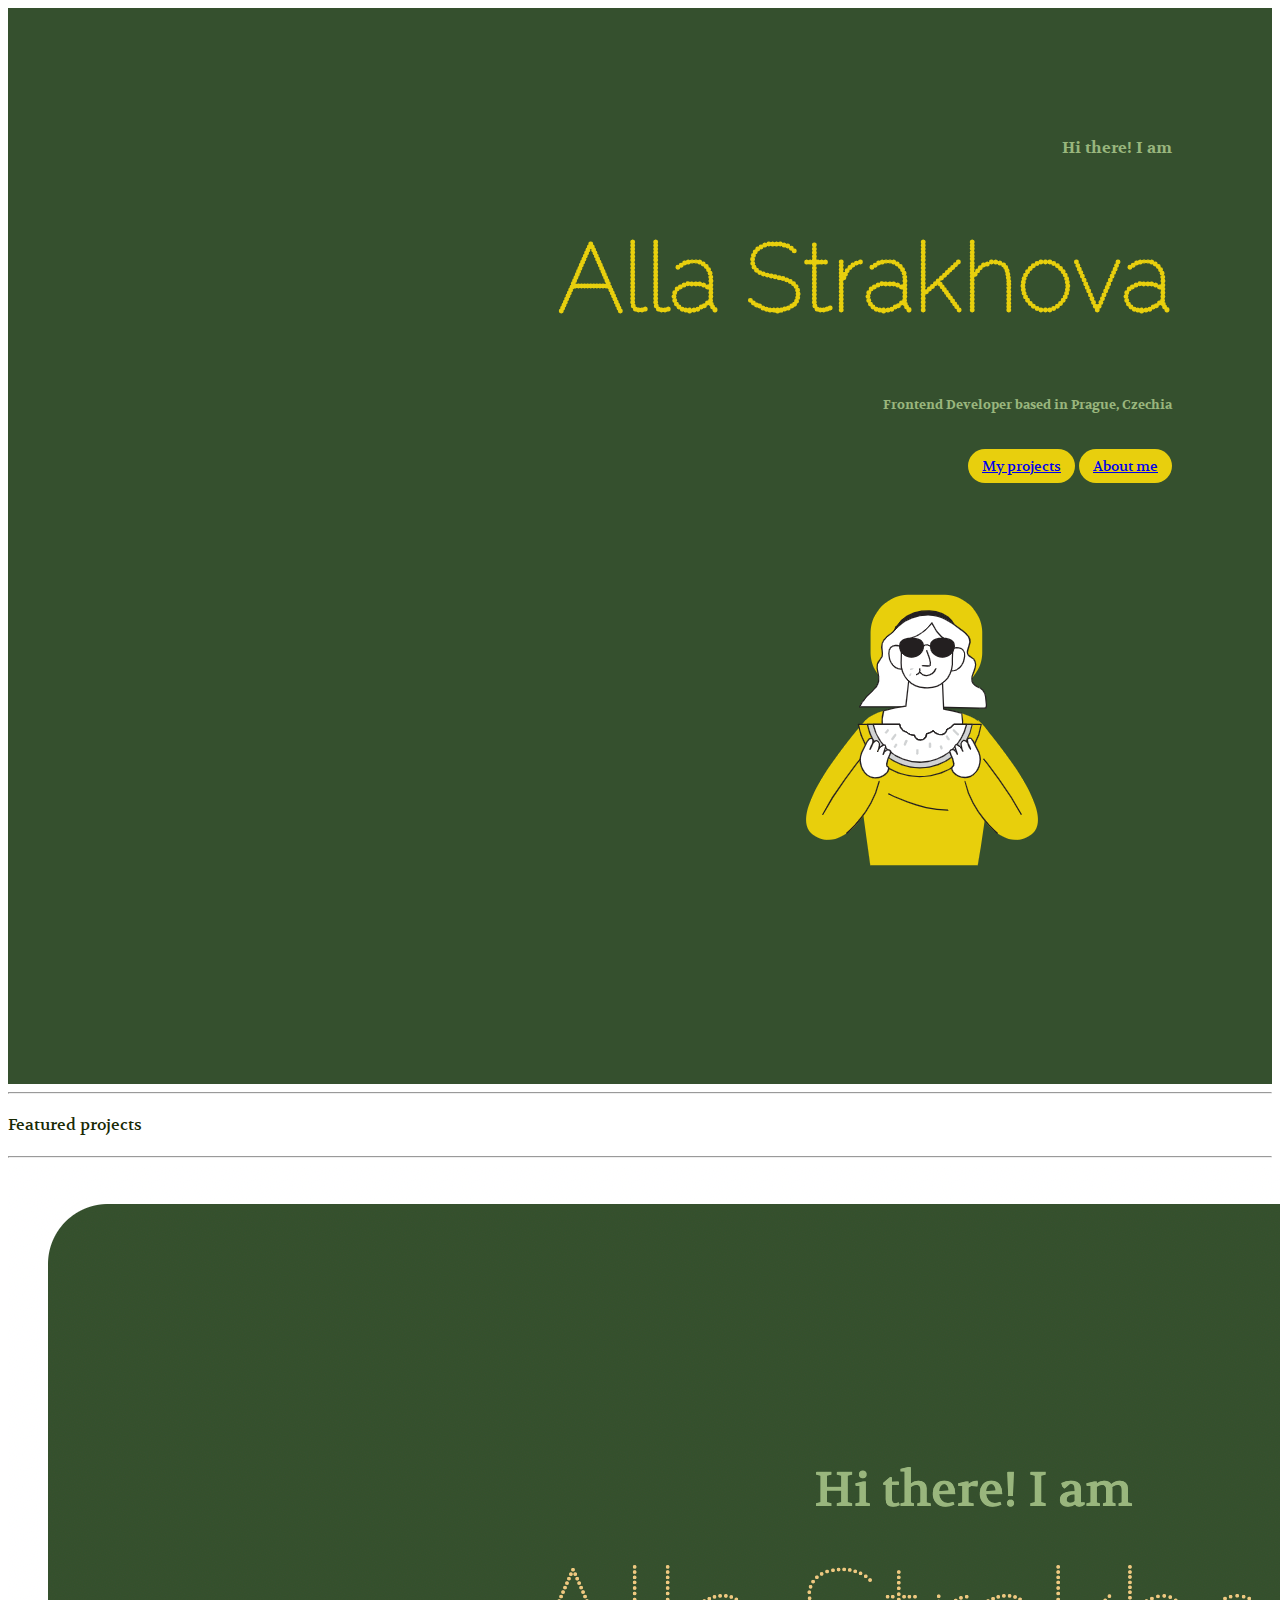
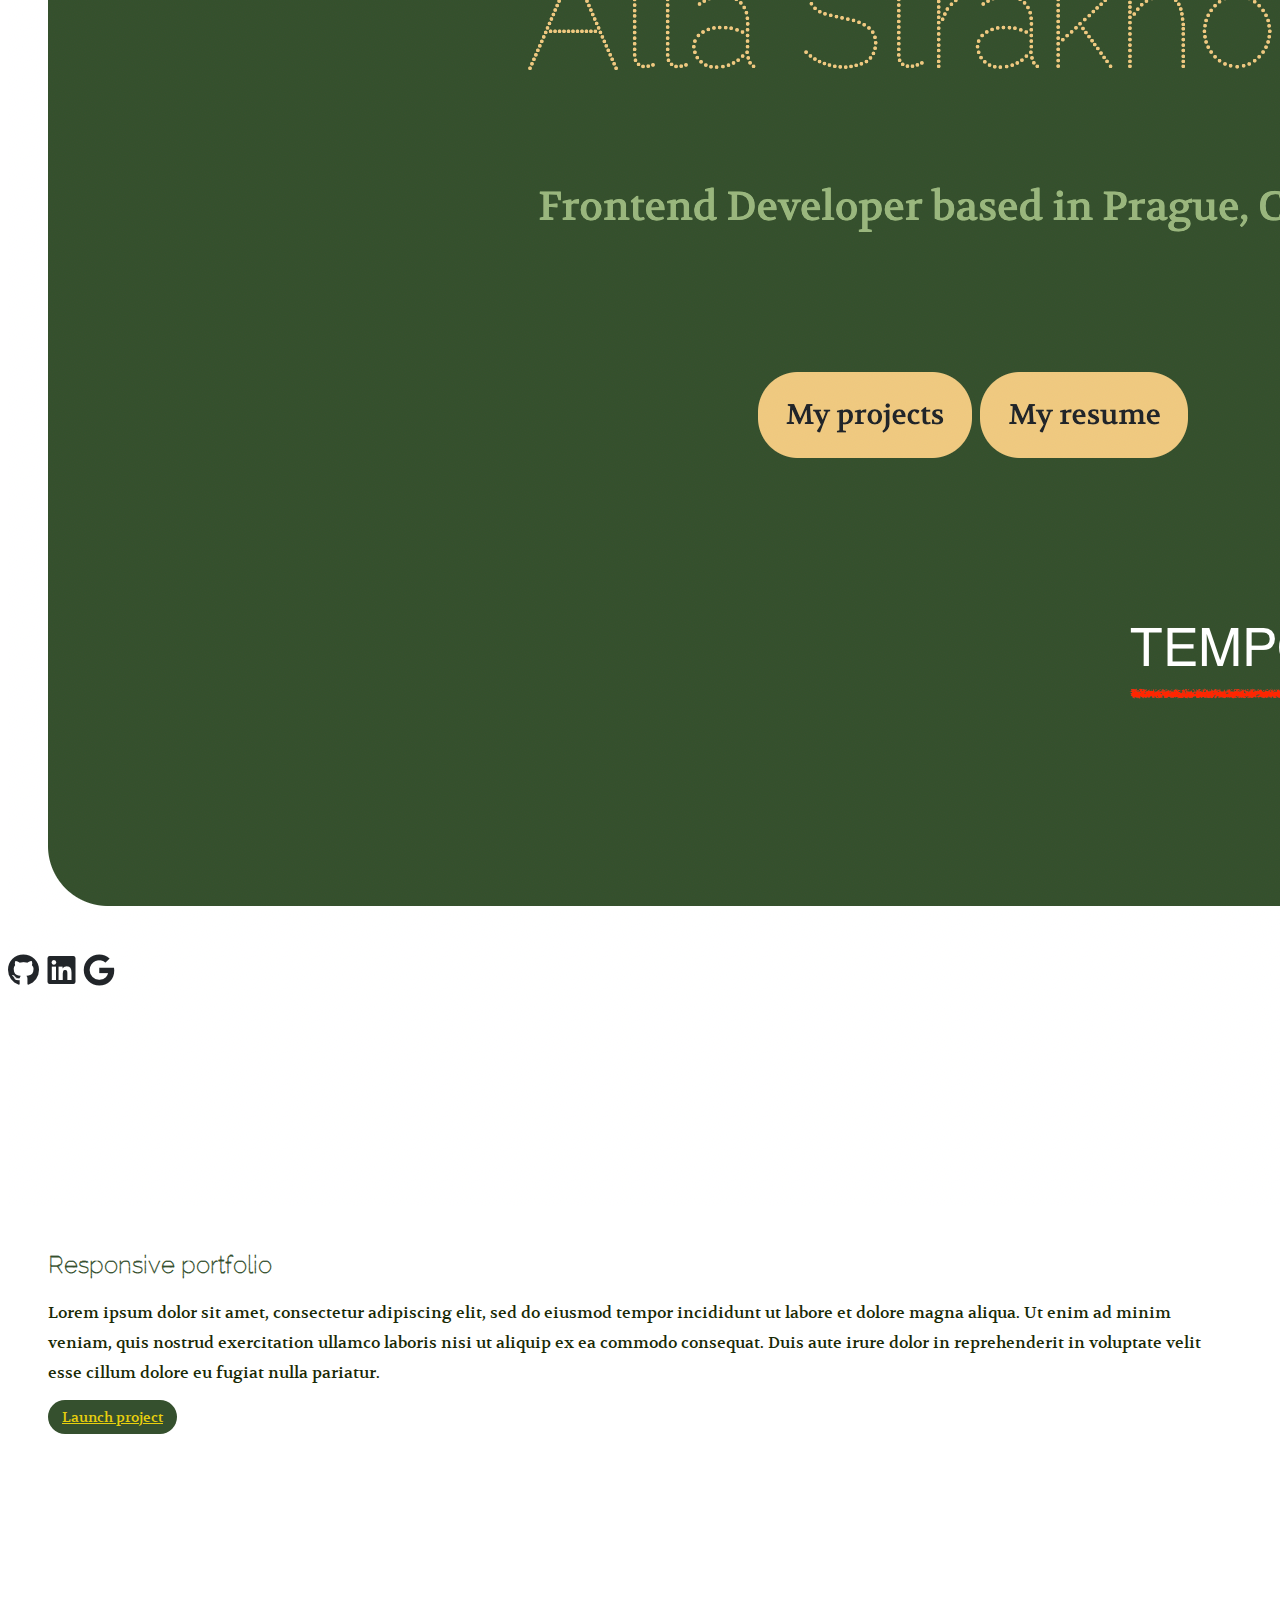
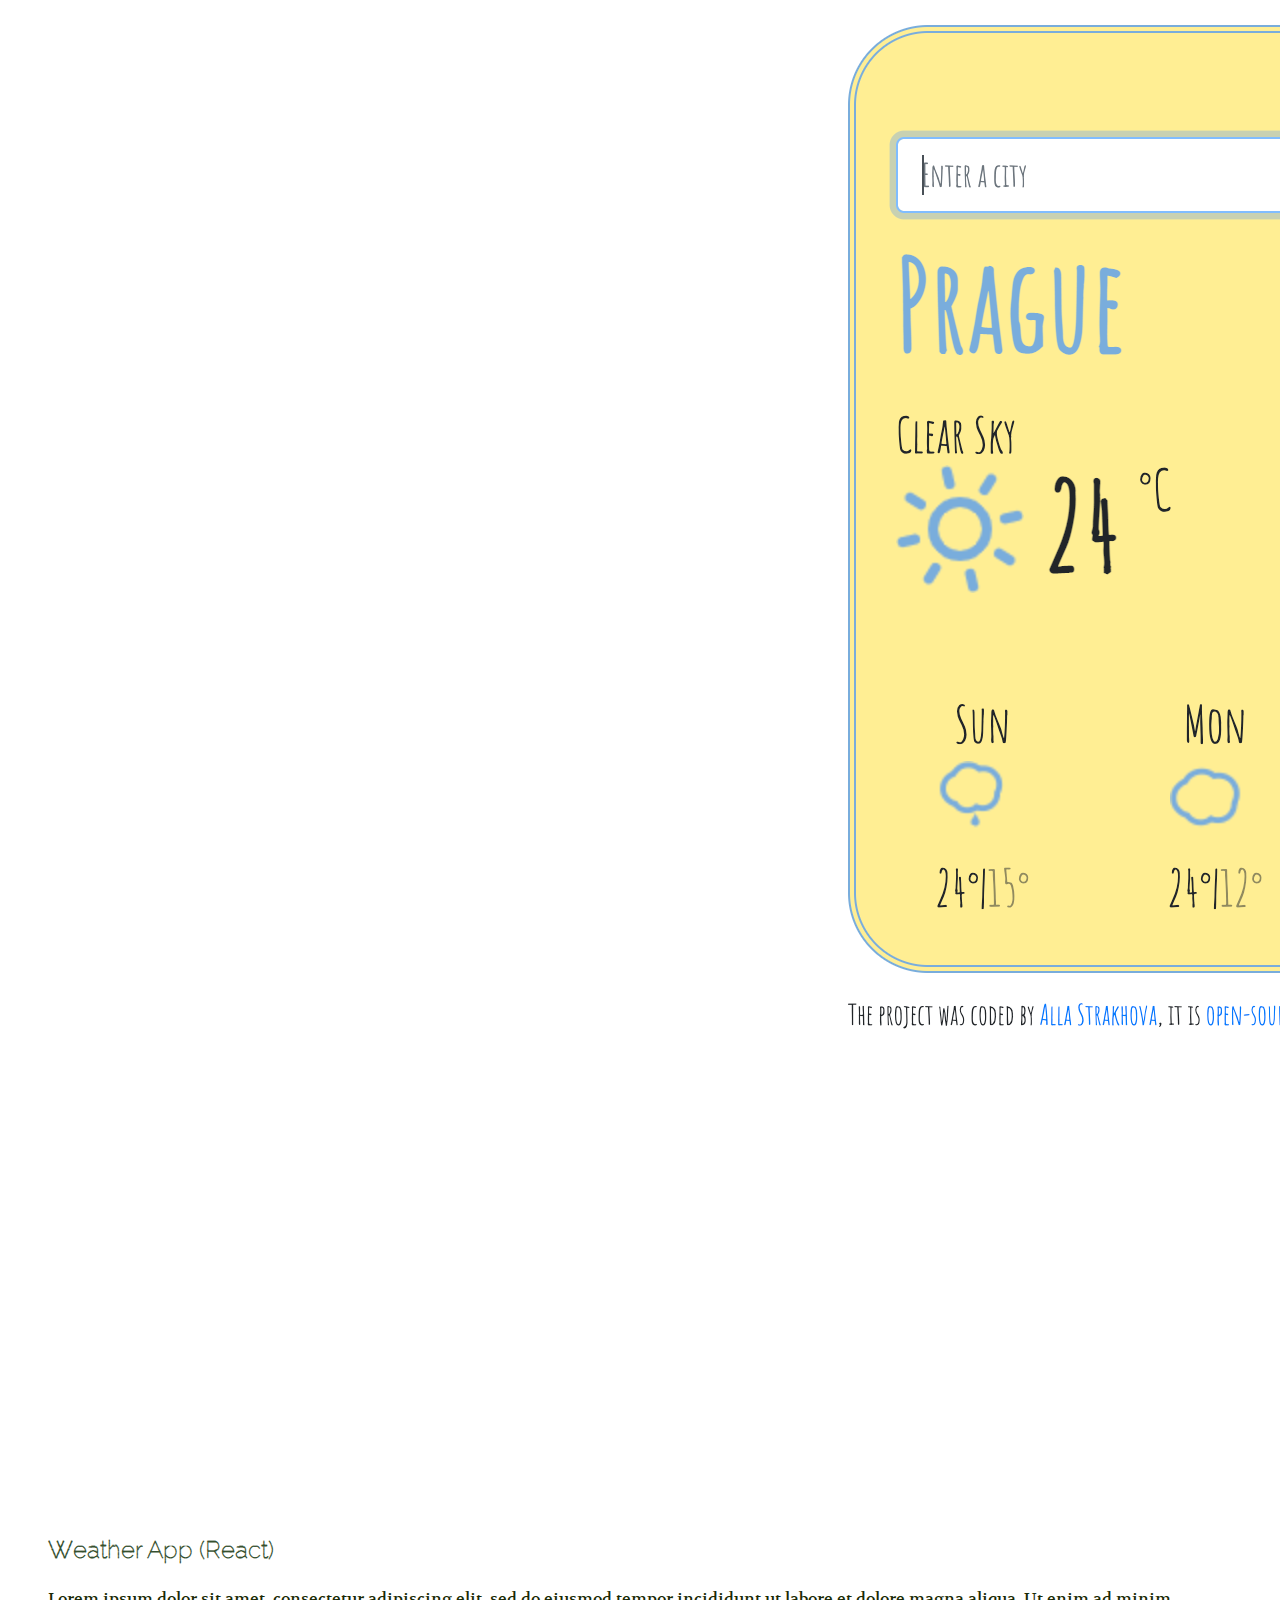
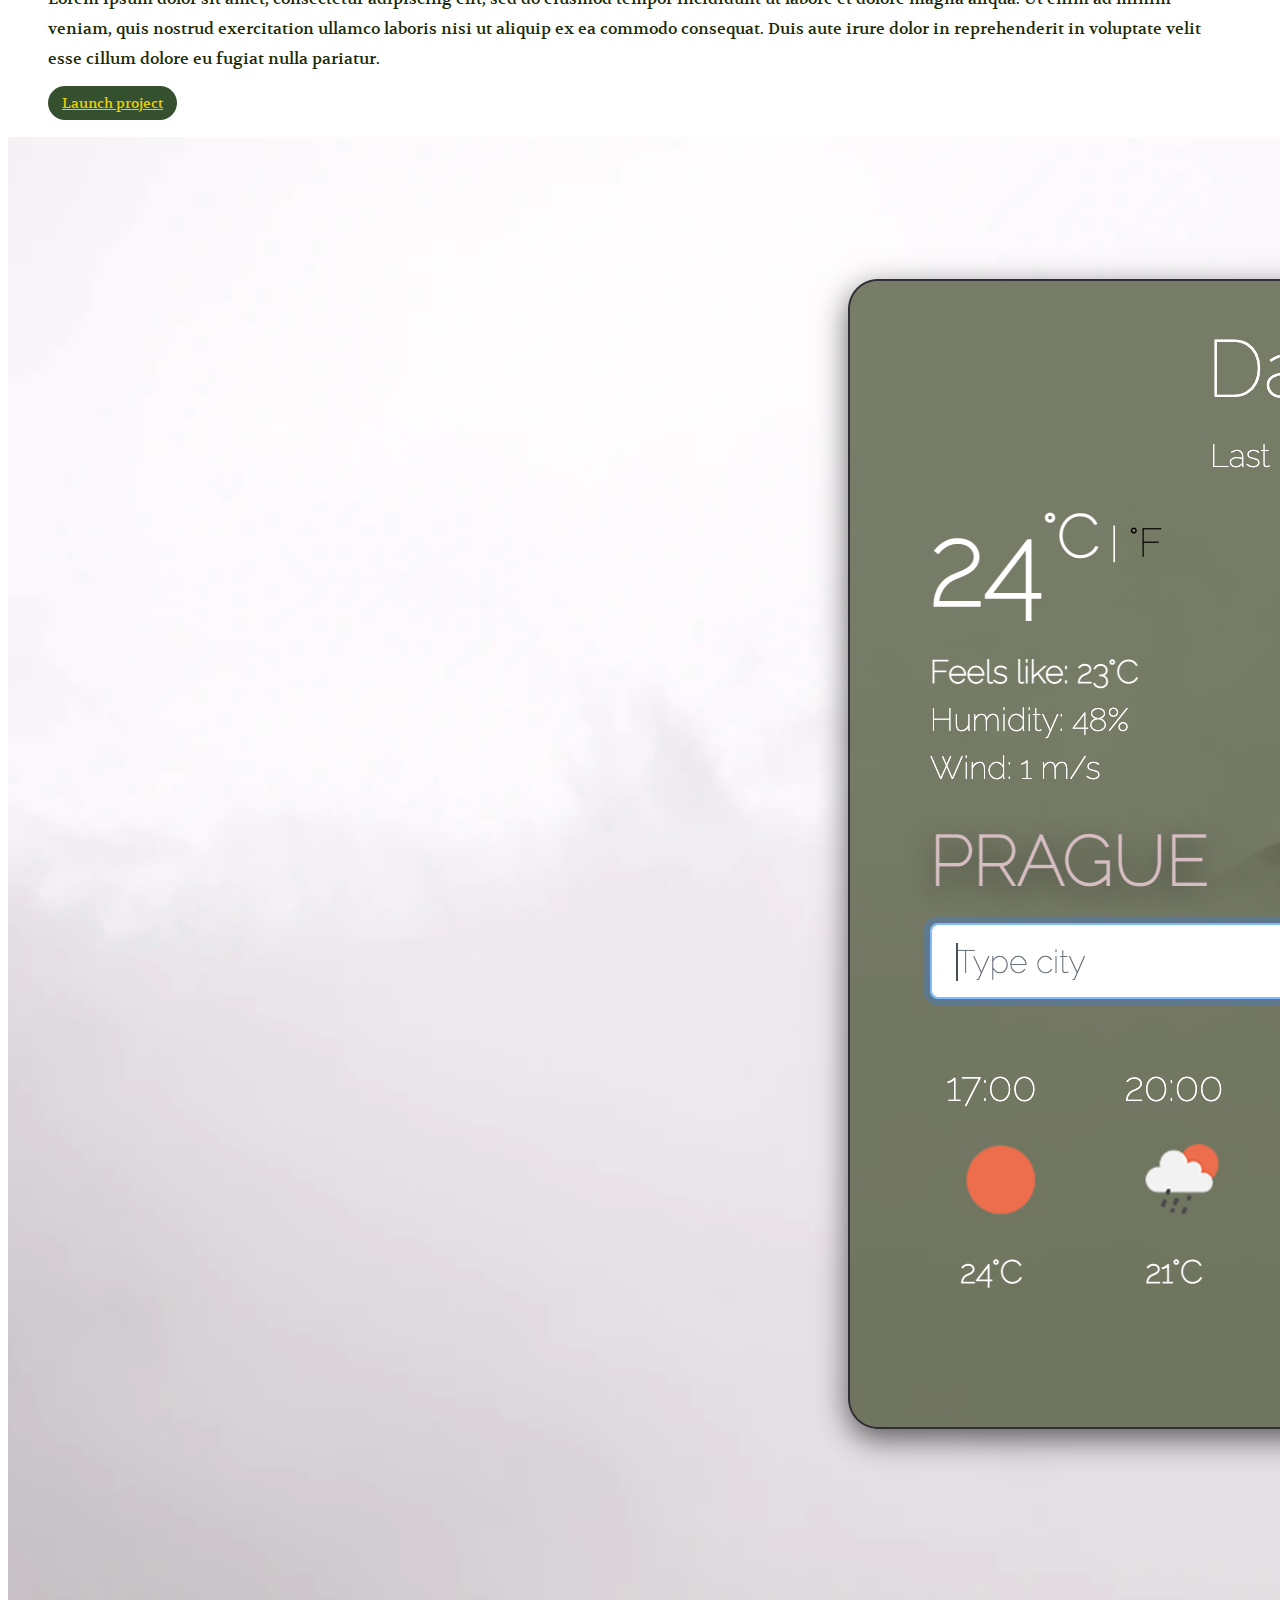
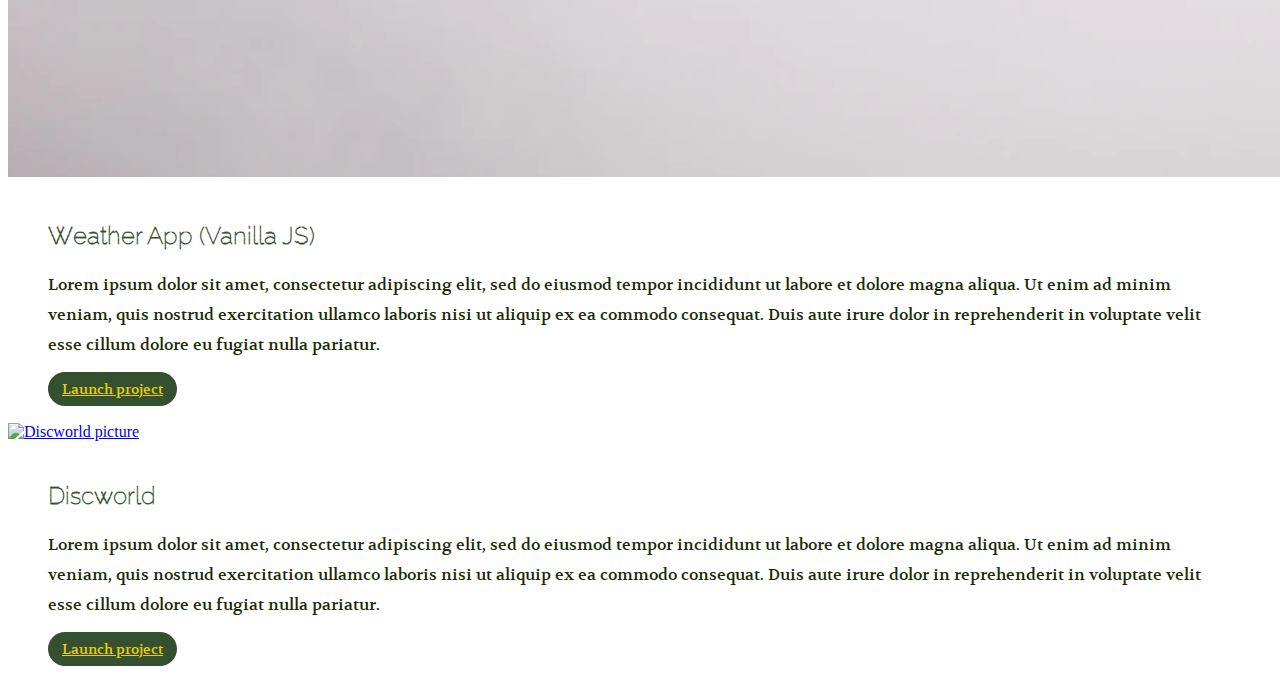
==== index.html @ 695e5e1a "About page created" ====
<!DOCTYPE html>
<html lang="en">
<head>
    <meta charset="UTF-8">
    <meta http-equiv="X-UA-Compatible" content="IE=edge">
    <meta name="viewport" content="width=device-width, initial-scale=1.0">
    
    <!--Bootstrap-->
    <link href="https://cdn.jsdelivr.net/npm/bootstrap@5.0.2/dist/css/bootstrap.min.css" rel="stylesheet" integrity="sha384-EVSTQN3/azprG1Anm3QDgpJLIm9Nao0Yz1ztcQTwFspd3yD65VohhpuuCOmLASjC" crossorigin="anonymous">
    <script src="https://cdn.jsdelivr.net/npm/bootstrap@5.0.2/dist/js/bootstrap.bundle.min.js" integrity="sha384-MrcW6ZMFYlzcLA8Nl+NtUVF0sA7MsXsP1UyJoMp4YLEuNSfAP+JcXn/tWtIaxVXM" crossorigin="anonymous"></script>

    <!--Google Fonts-->
    <!--Font: Raleway Dotted-->
    <link rel="preconnect" href="https://fonts.googleapis.com">
    <link rel="preconnect" href="https://fonts.gstatic.com" crossorigin>
    <link href="https://fonts.googleapis.com/css2?family=Raleway+Dots&display=swap" rel="stylesheet">

    <!--Font: Volkhov-->
    <link rel="preconnect" href="https://fonts.googleapis.com">
    <link rel="preconnect" href="https://fonts.gstatic.com" crossorigin>
    <link href="https://fonts.googleapis.com/css2?family=Raleway+Dots&family=Volkhov&display=swap" rel="stylesheet">

    <!--Font Awesome-->
    <script src="https://kit.fontawesome.com/ed099a1b28.js" crossorigin="anonymous"></script>

     <!--CSSLink-->
    <link rel="stylesheet" href="styles/styles.css">

    <title>Alla Strakhova - web developer | Homepage</title>
</head>
<body>
    <div class="hero container">

        <div class="row">
            <div class="col">
                <div class="intro">
                    <h4>Hi there! I am </h4>
                    <h1>Alla Strakhova</h1>

                    <h5>Frontend Developer based in Prague, Czechia</h5>
                    
                    <div>
                        <a href="#" class="btn btn-branding">My projects</a>
                        <a href="/about.html" class="btn btn-branding">About me</a>
                    </div>
                </div>

            </div>
            <div class="col-1 d-none d-md-block"></div>
            <div class="col-4 d-none d-md-block">
                <img src="images/Watermelon_Flatline.png" class="intro-image" alt="watermelon intro image">
            </div>
        </div>

    </div>
    <hr />
      <p class="text-center">Featured projects</p>
    <hr />
    <div class="container">
        <div class="row mb-4">

            <div class="col d-none d-md-block">
                <a href="https://ecstatic-rosalind-18caa9.netlify.app/" target="_blank"><img src="images/Responsive-portfolio.png" alt="Portfolio project picture" class="rounded img-thumbnail"></a>
            </div>
            <div class="col">
                <div class="project-description">

                    <h2 class="mb-4">Responsive portfolio</h2>
                    <p class="text-muted">Lorem ipsum dolor sit amet, consectetur adipiscing elit, sed do eiusmod tempor incididunt ut labore et dolore magna aliqua. Ut enim ad minim veniam, quis nostrud exercitation ullamco laboris nisi ut aliquip ex ea commodo consequat. Duis aute irure dolor in reprehenderit in voluptate velit esse cillum dolore eu fugiat nulla pariatur.</p>
                    <a href="https://ecstatic-rosalind-18caa9.netlify.app/" target="_blank" class="btn btn-common">Launch project</a>
                </div>
            </div>
        </div>
        <div class="row mb-4">

            <div class="col d-none d-md-block">
                <a href="https://determined-meninsky-ef0708.netlify.app/" target="_blank"><img src="images/Weather-forecast-react.png" alt="Weather react project picture" class="rounded img-thumbnail"></a>
            </div>
            <div class="col">
                <div class="project-description">

                    <h2 class="mb-4">Weather App (React)</h2>
                    <p class="text-muted">Lorem ipsum dolor sit amet, consectetur adipiscing elit, sed do eiusmod tempor incididunt ut labore et dolore magna aliqua. Ut enim ad minim veniam, quis nostrud exercitation ullamco laboris nisi ut aliquip ex ea commodo consequat. Duis aute irure dolor in reprehenderit in voluptate velit esse cillum dolore eu fugiat nulla pariatur.</p>
                    <a href="https://determined-meninsky-ef0708.netlify.app/" target="_blank" class="btn btn-common">Launch project</a>
                </div>
            </div>
        </div>
        <div class="row mb-4">

            <div class="col d-none d-md-block">
                <a href="https://pensive-mccarthy-831c85.netlify.app/" target="_blank"><img src="images/Weather-forecast-js.png" alt="Weather JS project picture" class="rounded img-thumbnail"></a>
            </div>
            <div class="col">
                <div class="project-description">

                    <h2 class="mb-4">Weather App (Vanilla JS)</h2>
                    <p class="text-muted">Lorem ipsum dolor sit amet, consectetur adipiscing elit, sed do eiusmod tempor incididunt ut labore et dolore magna aliqua. Ut enim ad minim veniam, quis nostrud exercitation ullamco laboris nisi ut aliquip ex ea commodo consequat. Duis aute irure dolor in reprehenderit in voluptate velit esse cillum dolore eu fugiat nulla pariatur.</p>
                    <a href="https://pensive-mccarthy-831c85.netlify.app/" target="_blank" class="btn btn-common">Launch project</a>
                </div>
            </div>
        </div>

        <div class="row mb-4">

            <div class="col d-none d-md-block">
                <a href="https://zealous-curie-3bc3cd.netlify.app/" target="_blank"><img src="images/Discworld-pic.png" alt="Discworld picture" class="rounded img-thumbnail"></a>
            </div>
            <div class="col">
                <div class="project-description">

                    <h2 class="mb-4">Discworld</h2>
                    <p class="text-muted">Lorem ipsum dolor sit amet, consectetur adipiscing elit, sed do eiusmod tempor incididunt ut labore et dolore magna aliqua. Ut enim ad minim veniam, quis nostrud exercitation ullamco laboris nisi ut aliquip ex ea commodo consequat. Duis aute irure dolor in reprehenderit in voluptate velit esse cillum dolore eu fugiat nulla pariatur.</p>
                    <a href="https://zealous-curie-3bc3cd.netlify.app/" target="_blank" class="btn btn-common">Launch project</a>
                </div>
            </div>
        </div>


    </div>

<footer>
    <i class="fab fa-github"></i>
    <i class="fab fa-linkedin"></i>
    <i class="fab fa-google"></i>
</footer>

</body>
</html>
---- styles/styles.css ----
:root {
    --primary-color: #35502E;
    --secondary-color: #99B67D;
    --highlight-color: #E8CF0D;
    --primary-font: 'Volkhov', serif;
    --highlight-font: 'Raleway Dots';
}

h1 {
    font-family: var(--highlight-font);
    color: var(--highlight-color);
    font-size: 96px;
}
h2 {
    font-family: var(--highlight-font);
    color: var(--primary-color);
    font-weight:bolder;
}

p {
    font-family: var(--primary-font);
    font-size: 16px;
    color: #182903;
    line-height: 30px
}

h3, h4, h5 {
    font-family: var(--primary-font);
    color: var(--secondary-color);
}

.btn-common {
    background-color: var(--primary-color);
    color: var(--highlight-color);
    border: #182903;
    border-radius: 20px;
    font-family: var(--primary-font);
    font-size: 14px;
    margin-top: 15px;
    line-height: 27px;
    padding: 8px 14px;
}

.hero {
    background-color: var(--primary-color);
    text-align: right;
    padding: 100px;
}

.hero h4 {
margin-top: 30px;
}

.hero h5 {
    margin: 40px 0;
}

.intro-image{
    max-width: 100%;
}
.hero .btn-branding {
    background-color: var(--highlight-color);
    border: #182903;
    border-radius: 20px;
    font-family: var(--primary-font);
    font-size: 14px;
    margin-top: 30px;
    line-height: 27px;
    padding: 8px 14px;
}

.project-description{
    padding: 20px 40px;
}

.about {
    padding: 100px 0;
}


.about h1 {
    background-color: var(--primary-color);
    padding: 10px 20px;
}

.about h2 {
    background-color: var(--secondary-color);
    margin-bottom: 50px;
    padding: 5px 2px;
}

.about .about-text {
    margin-top: 30px;
}

.about .tools p {
text-align: center;
font-size: 11px;
line-height: 1.5;
}

.about .certifications h5 {
    text-align: center;
}

.about-image {
    max-width: 100%;
}

.about .responsive-cert {
    height: 220.47px;
}

@media (max-width:765px) {

     .container {
         max-width: 100%;
     }

    h1 {
        font-size: 40px;
    }

    h4, h5 {
        font-size: 20px;
    }

    p {
        line-height: 20px;
    }

    .intro {
        margin-right: 30px;
    }

    .hero {
        padding: 20px;
    }

    .project-description {
        padding: 10px 20px;
    }

    .hero .btn-branding {
        margin-top: 10px;
    }


    .about .certifications h5 {
        margin-top: 20px;
        font-size: 25px;
    }

}
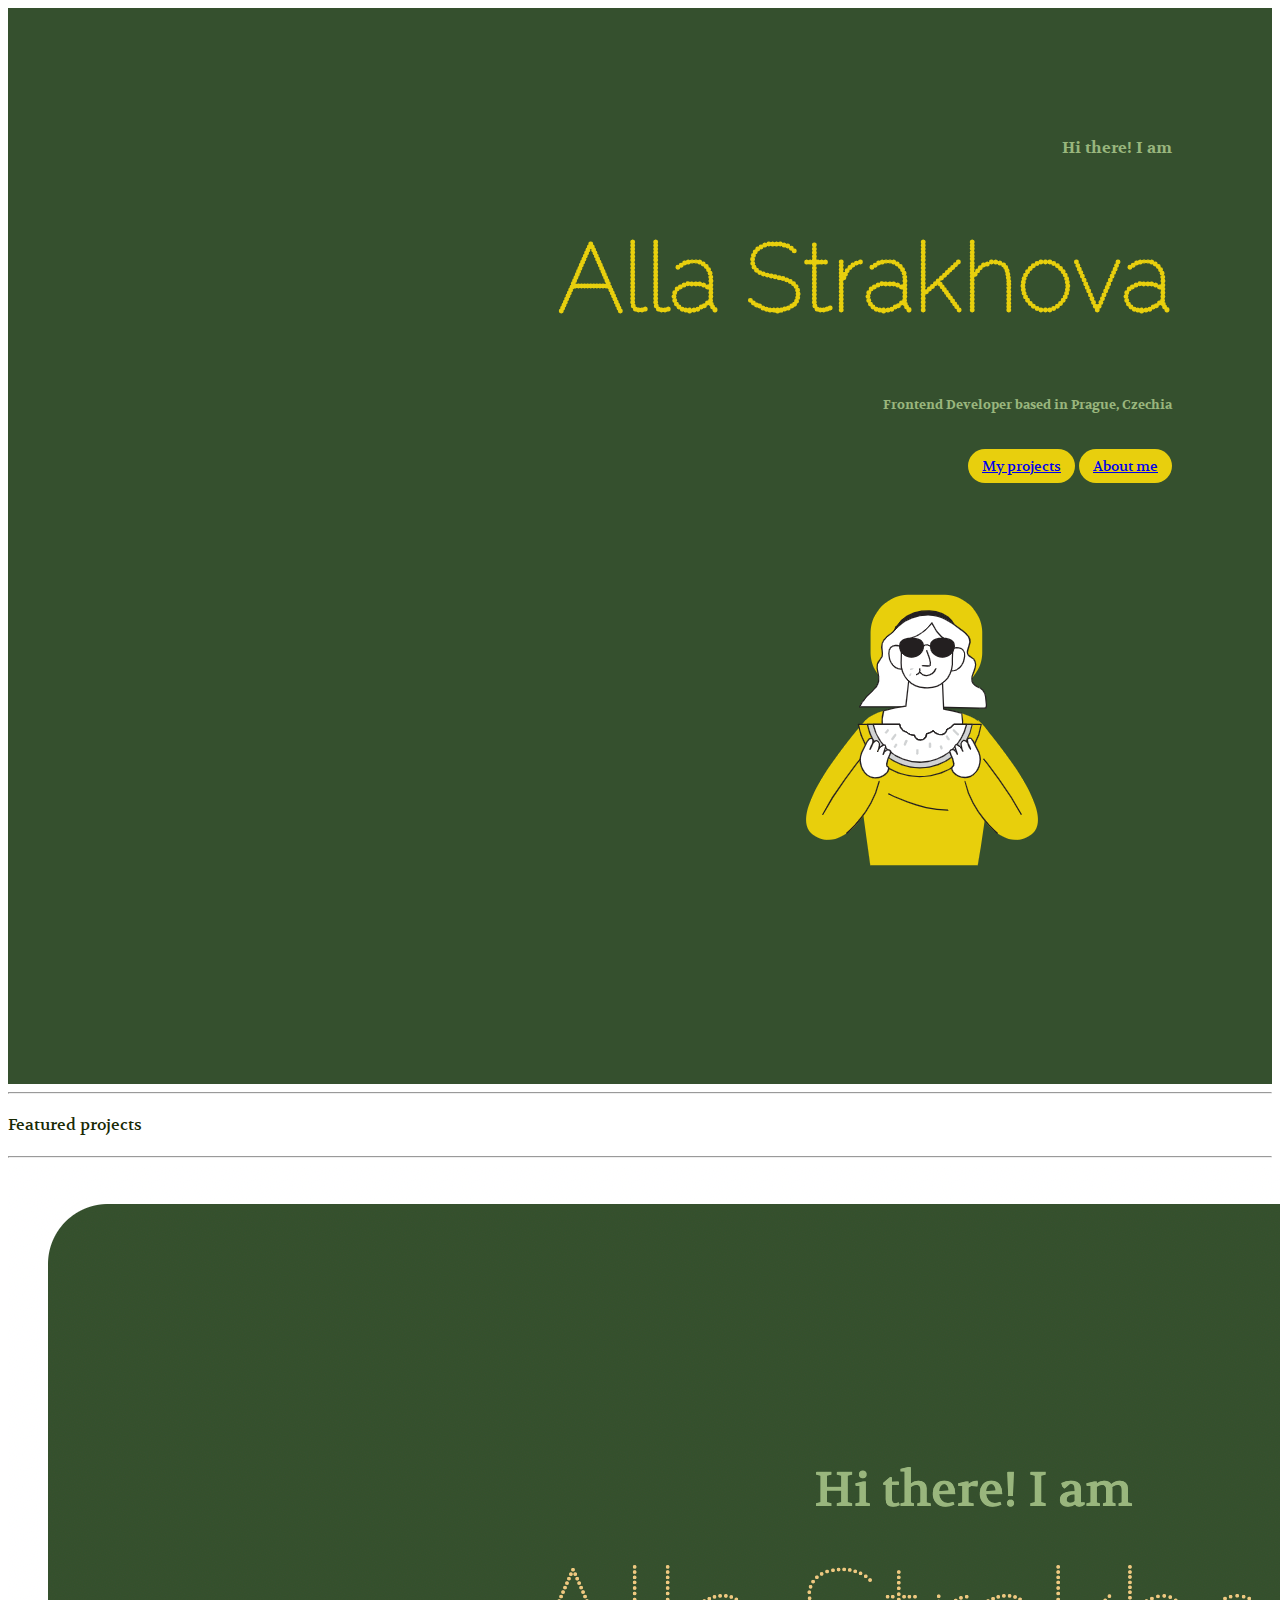
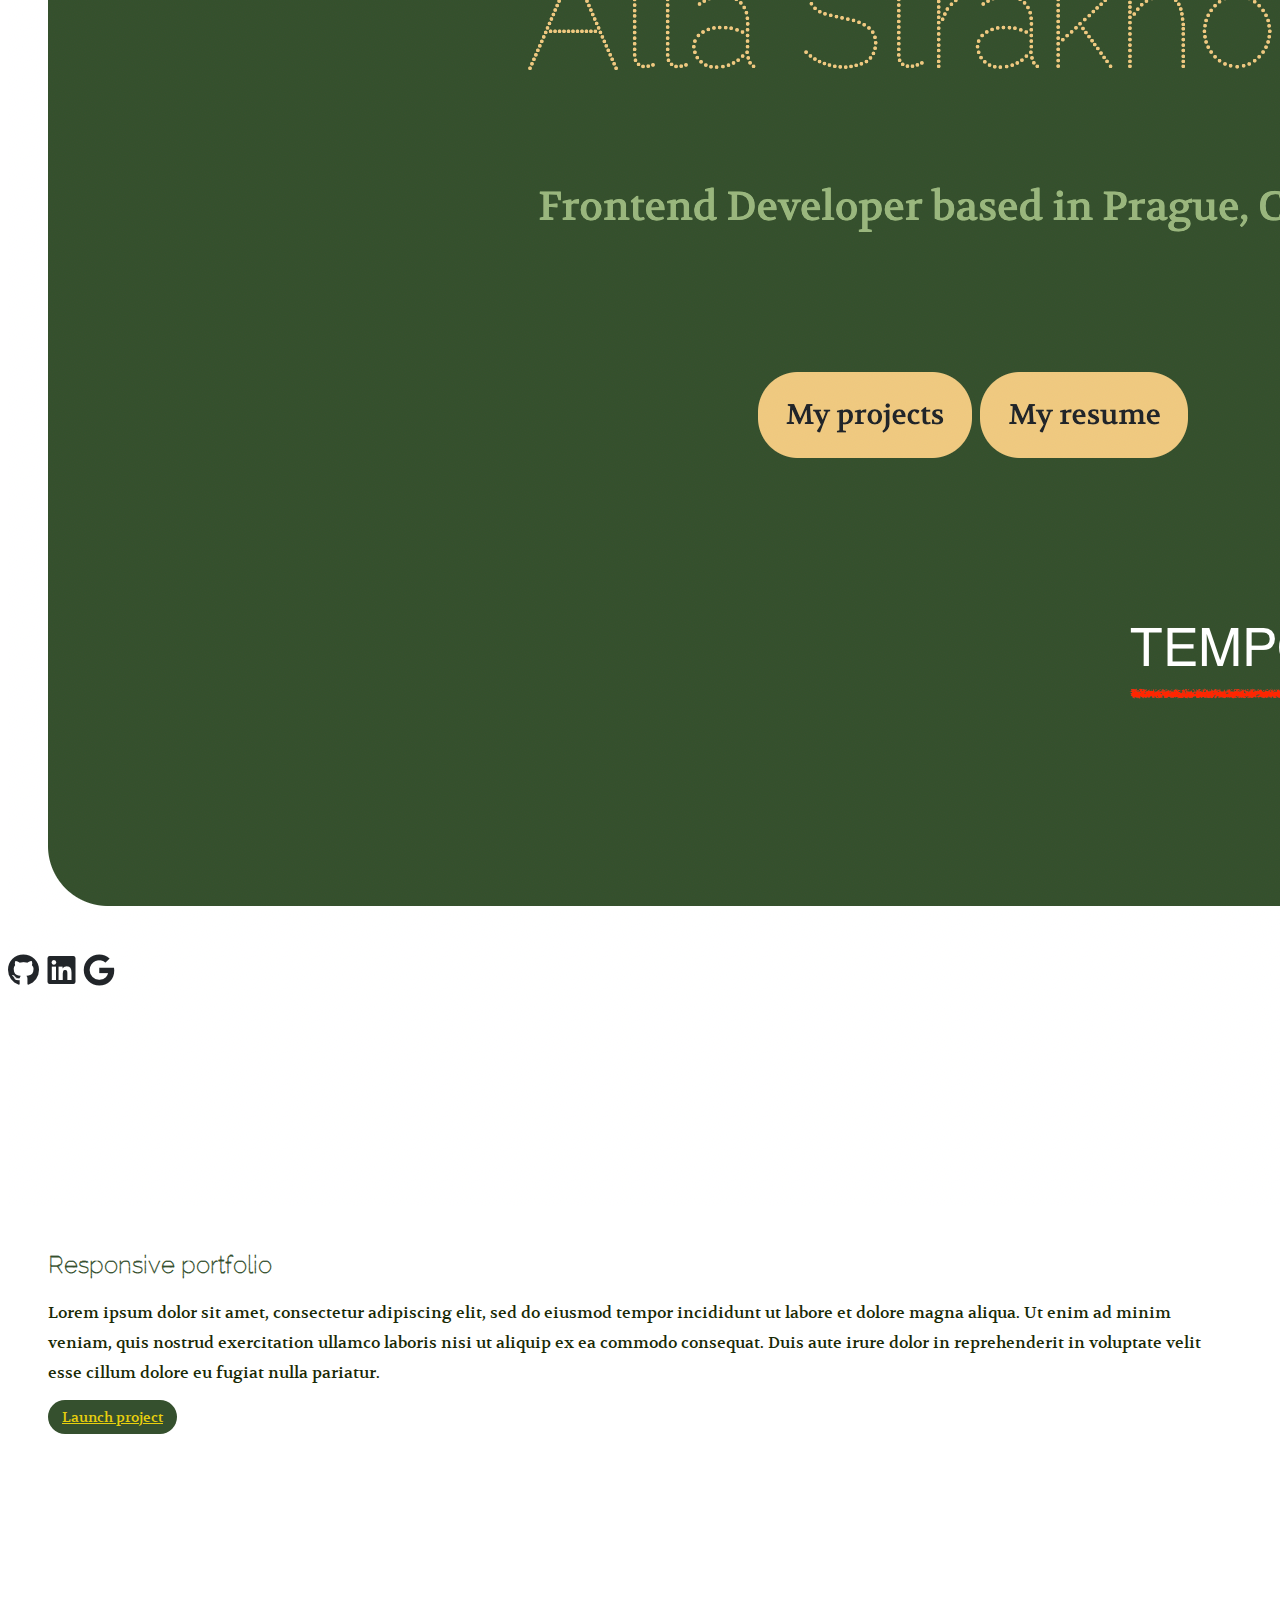
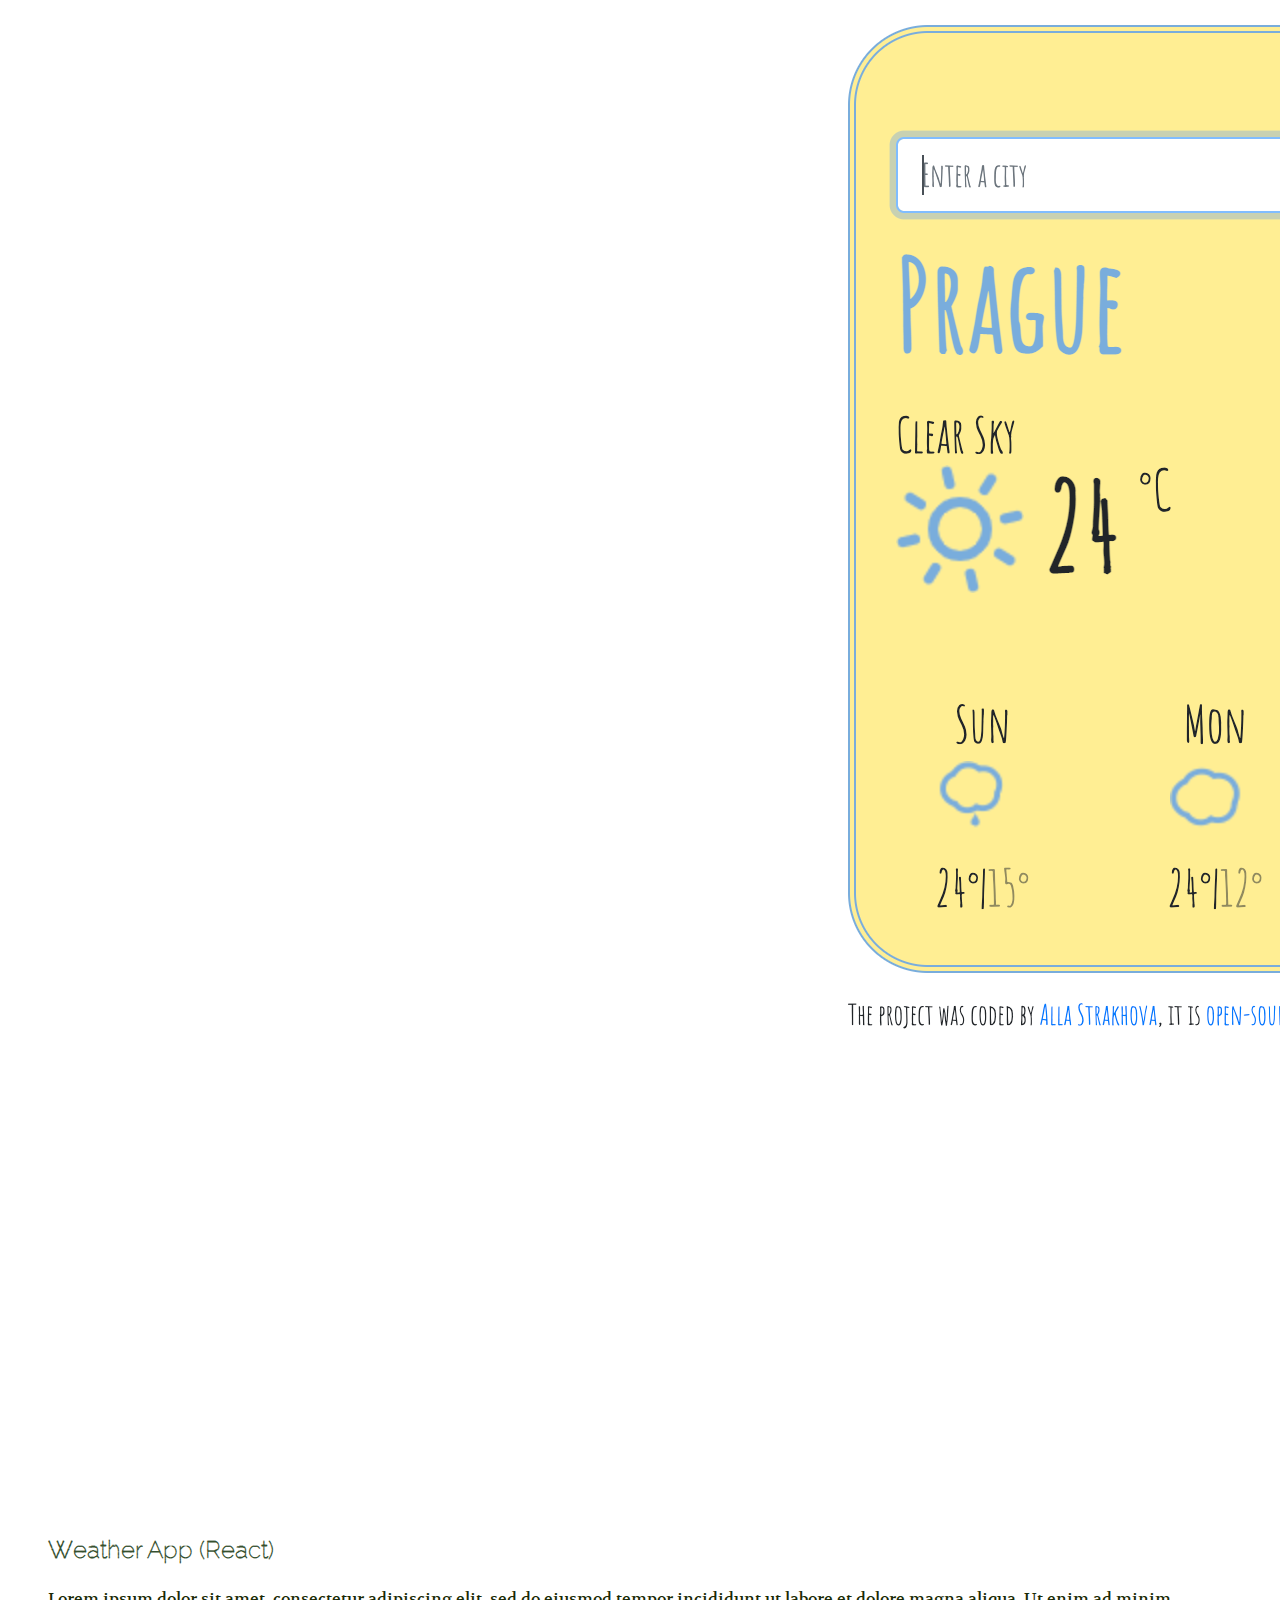
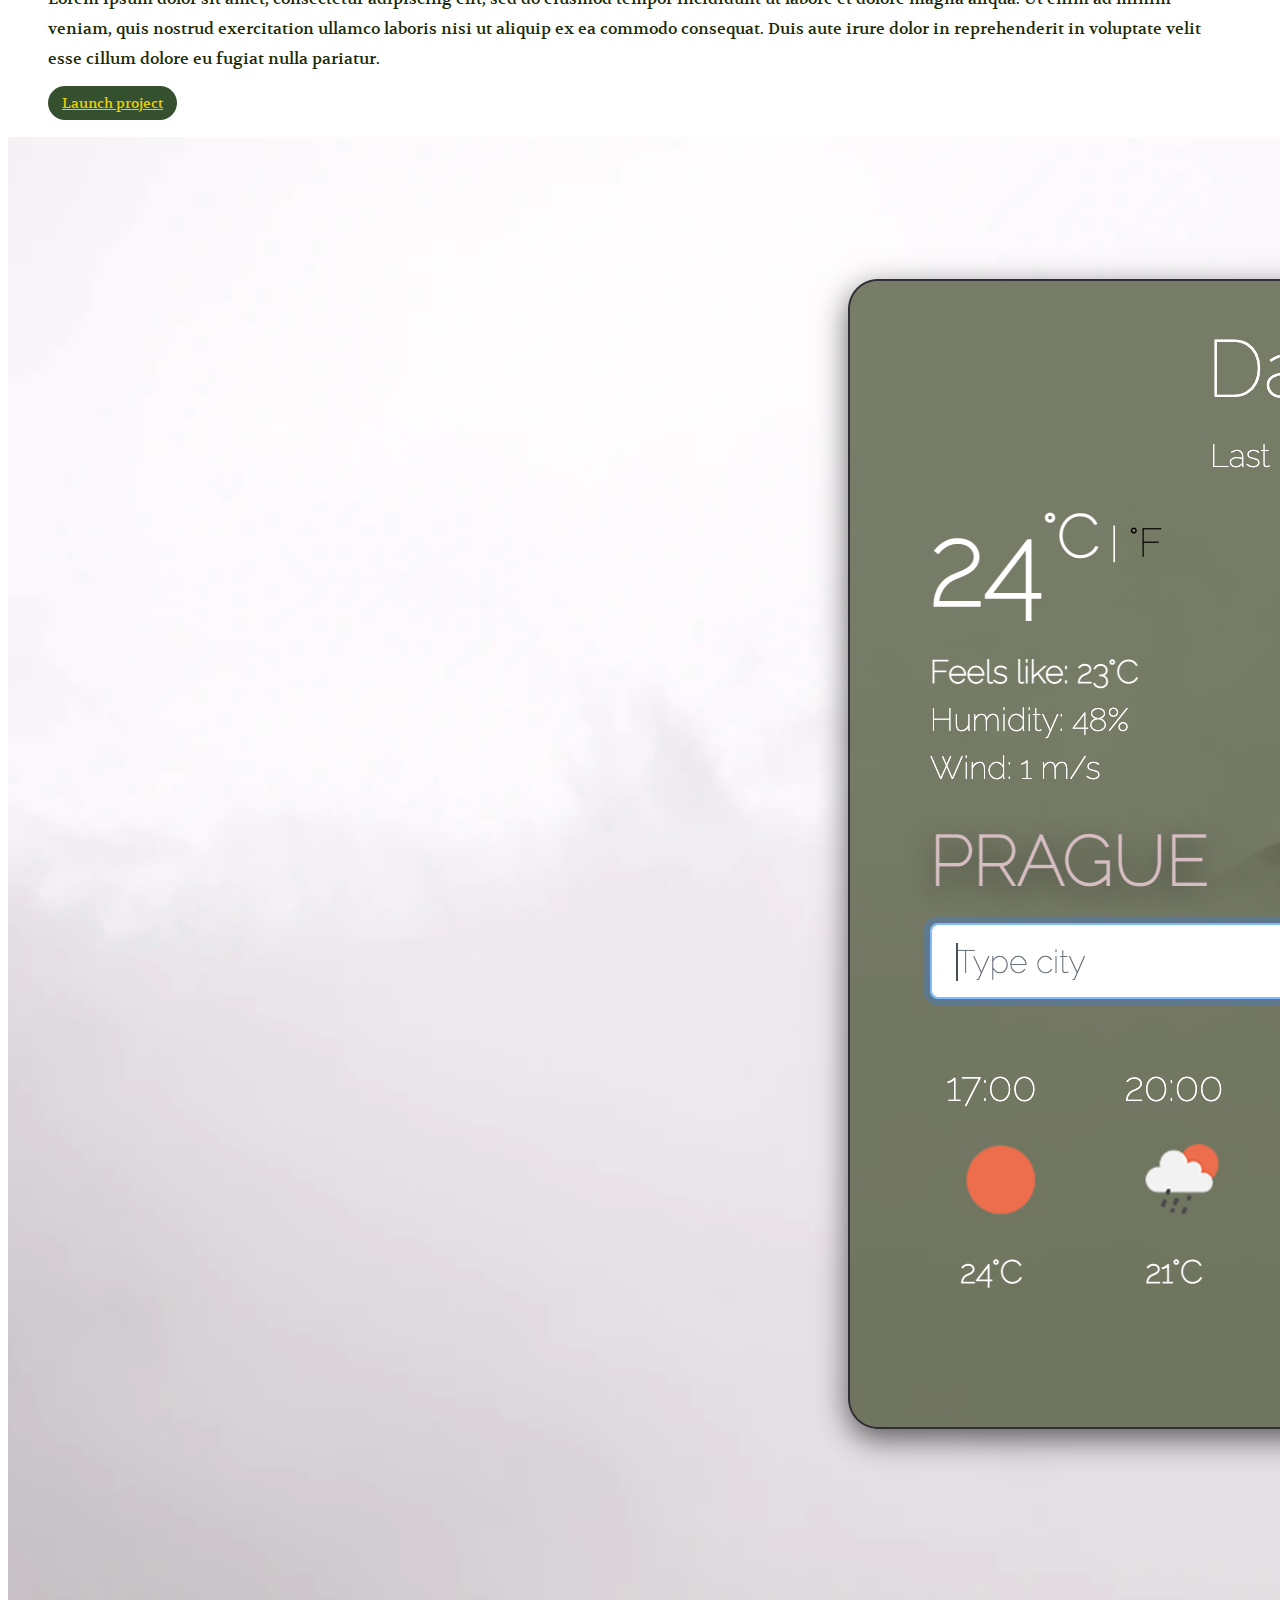
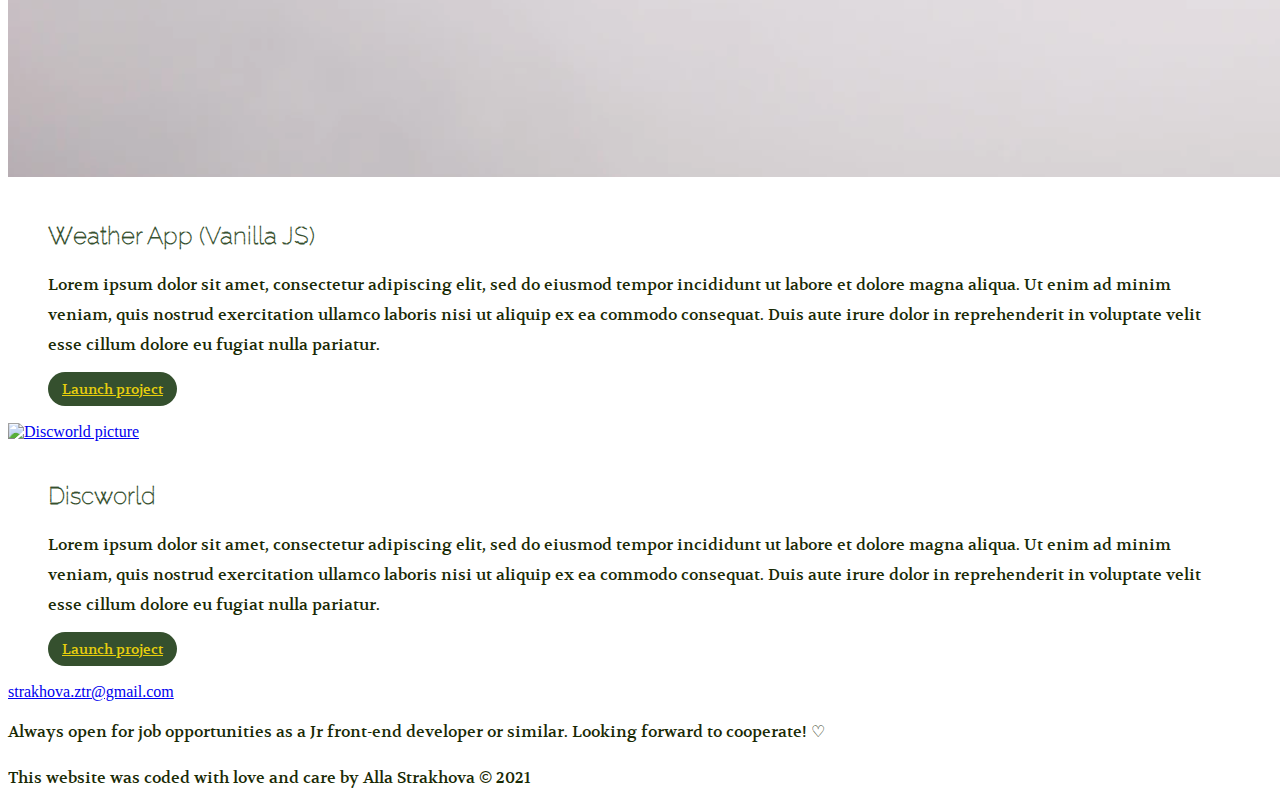
==== commit 34edbd74: "Raw footer added to the Homepage" ====
--- a/index.html
+++ b/index.html
@@ -26,7 +26,7 @@
      <!--CSSLink-->
     <link rel="stylesheet" href="styles/styles.css">
 
-    <title>Alla Strakhova - web developer | Homepage</title>
+    <title>Homepage | Alla Strakhova - web developer</title>
 </head>
 <body>
     <div class="hero container">
@@ -40,7 +40,7 @@
                     <h5>Frontend Developer based in Prague, Czechia</h5>
                     
                     <div>
-                        <a href="#" class="btn btn-branding">My projects</a>
+                        <a href="/projects.html" class="btn btn-branding">My projects</a>
                         <a href="/about.html" class="btn btn-branding">About me</a>
                     </div>
                 </div>
@@ -48,7 +48,7 @@
             </div>
             <div class="col-1 d-none d-md-block"></div>
             <div class="col-4 d-none d-md-block">
-                <img src="images/Watermelon_Flatline.png" class="intro-image" alt="watermelon intro image">
+                <img src="images/Watermelon_Flatline.png" class="intro-image img-fluid" alt="watermelon intro image">
             </div>
         </div>
 
@@ -60,7 +60,7 @@
         <div class="row mb-4">
 
             <div class="col d-none d-md-block">
-                <a href="https://ecstatic-rosalind-18caa9.netlify.app/" target="_blank"><img src="images/Responsive-portfolio.png" alt="Portfolio project picture" class="rounded img-thumbnail"></a>
+                <a href="https://ecstatic-rosalind-18caa9.netlify.app/" target="_blank"><img src="images/Responsive-portfolio.png" alt="Portfolio project picture" class="rounded img-thumbnail img-fluid"></a>
             </div>
             <div class="col">
                 <div class="project-description">
@@ -74,7 +74,7 @@
         <div class="row mb-4">
 
             <div class="col d-none d-md-block">
-                <a href="https://determined-meninsky-ef0708.netlify.app/" target="_blank"><img src="images/Weather-forecast-react.png" alt="Weather react project picture" class="rounded img-thumbnail"></a>
+                <a href="https://determined-meninsky-ef0708.netlify.app/" target="_blank"><img src="images/Weather-forecast-react.png" alt="Weather react project picture" class="rounded img-thumbnail img-fluid"></a>
             </div>
             <div class="col">
                 <div class="project-description">
@@ -88,7 +88,7 @@
         <div class="row mb-4">
 
             <div class="col d-none d-md-block">
-                <a href="https://pensive-mccarthy-831c85.netlify.app/" target="_blank"><img src="images/Weather-forecast-js.png" alt="Weather JS project picture" class="rounded img-thumbnail"></a>
+                <a href="https://pensive-mccarthy-831c85.netlify.app/" target="_blank"><img src="images/Weather-forecast-js.png" alt="Weather JS project picture" class="rounded img-thumbnail img-fluid"></a>
             </div>
             <div class="col">
                 <div class="project-description">
@@ -103,7 +103,7 @@
         <div class="row mb-4">
 
             <div class="col d-none d-md-block">
-                <a href="https://zealous-curie-3bc3cd.netlify.app/" target="_blank"><img src="images/Discworld-pic.png" alt="Discworld picture" class="rounded img-thumbnail"></a>
+                <a href="https://zealous-curie-3bc3cd.netlify.app/" target="_blank"><img src="images/Discworld-pic.png" alt="Discworld picture" class="rounded img-thumbnail img-fluid"></a>
             </div>
             <div class="col">
                 <div class="project-description">
@@ -118,11 +118,21 @@
 
     </div>
 
-<footer>
-    <i class="fab fa-github"></i>
-    <i class="fab fa-linkedin"></i>
-    <i class="fab fa-google"></i>
-</footer>
+    <footer class="mt-5">
+      <div class="contact-footer" id="contact">
+            <div class="d-flex justify-content-center mb-4">
+                <a href="mailto:strakhova.ztr@gmail.com">strakhova.ztr@gmail.com</a> 
+            </div>
+                <p class="d-flex justify-content-center">Always open for job opportunities as a Jr front-end developer or similar. Looking forward to cooperate! ♡ </p>
+            <div class="social-links d-flex justify-content-center">
+                <a href="https://www.linkedin.com/in/alla-strakhova-aa01a98a/" target="blank"><i class="fab fa-linkedin" aria-hidden="true"></i></a>
+                <a href="https://github.com/ondater1" target="blank"><i class="fab fa-github-square" aria-hidden="true"></i></a>
+                <a href="https://www.instagram.com/strakhovaallaa/" target="blank"><i class="fab fa-instagram-square" aria-hidden="true"></i></a>
+            </div> 
+        </div> 
+    </footer>
+
+    <p class="text-center d-none d-lg-block">This website was coded with love and care by Alla Strakhova © 2021</p>
 
 </body>
 </html>--- a/styles/styles.css
+++ b/styles/styles.css
@@ -29,6 +29,11 @@
     color: var(--secondary-color);
 }
 
+a:hover {
+    color: var(--highlight-color);
+    opacity: 0.8;
+}
+
 .btn-common {
     background-color: var(--primary-color);
     color: var(--highlight-color);
@@ -40,6 +45,7 @@
     line-height: 27px;
     padding: 8px 14px;
 }
+
 
 .hero {
     background-color: var(--primary-color);
@@ -86,7 +92,7 @@
 .about h2 {
     background-color: var(--secondary-color);
     margin-bottom: 50px;
-    padding: 5px 2px;
+    padding: 5px 20px;
 }
 
 .about .about-text {
@@ -109,13 +115,42 @@
 
 .about .responsive-cert {
     height: 220.47px;
+    width: auto;
 }
 
-@media (max-width:765px) {
+.projects h1 {
+    background-color: var(--primary-color);
+    padding: 10px 20px;
+}
 
-     .container {
-         max-width: 100%;
-     }
+.projects .subtitle {
+    font-size: 46px;
+    margin: 50px 0;
+    text-align: center;
+}
+
+.projects .subsubtitle {
+    margin-bottom: 30px;
+}
+
+.projects .btn-code {
+    background-color: var(--secondary-color);
+    color: var(--primary-color);
+    border: #182903;
+    border-radius: 20px;
+    font-family: var(--primary-font);
+    font-size: 14px;
+    margin-top: 15px;
+    line-height: 27px;
+    padding: 8px 14px;
+}
+
+.projects .project-row {
+    background-color: beige;
+    padding: 20px 0;
+}
+
+@media (max-width:992px) {
 
     h1 {
         font-size: 40px;
@@ -145,9 +180,11 @@
         margin-top: 10px;
     }
 
-
+.about {
+    padding: 0;
+}
     .about .certifications h5 {
-        margin-top: 20px;
+        margin-top: 30px;
         font-size: 25px;
     }
 
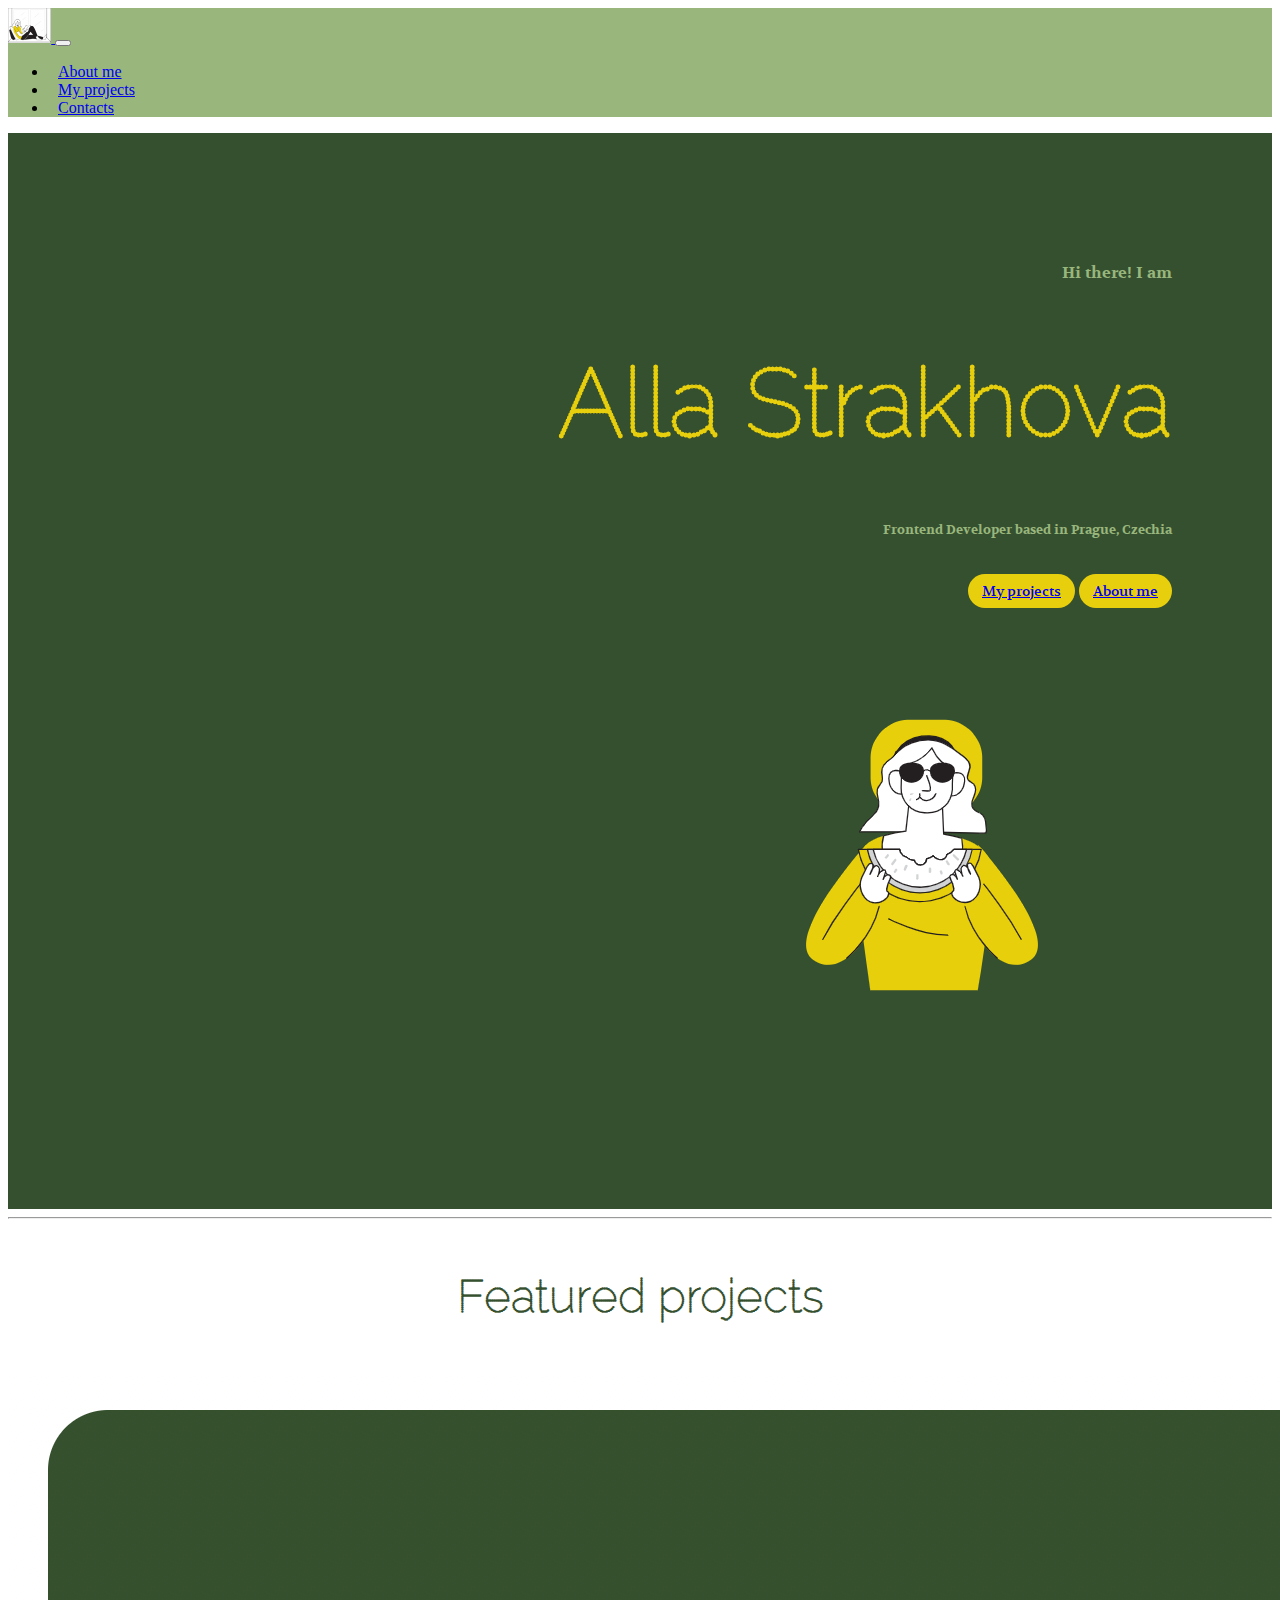
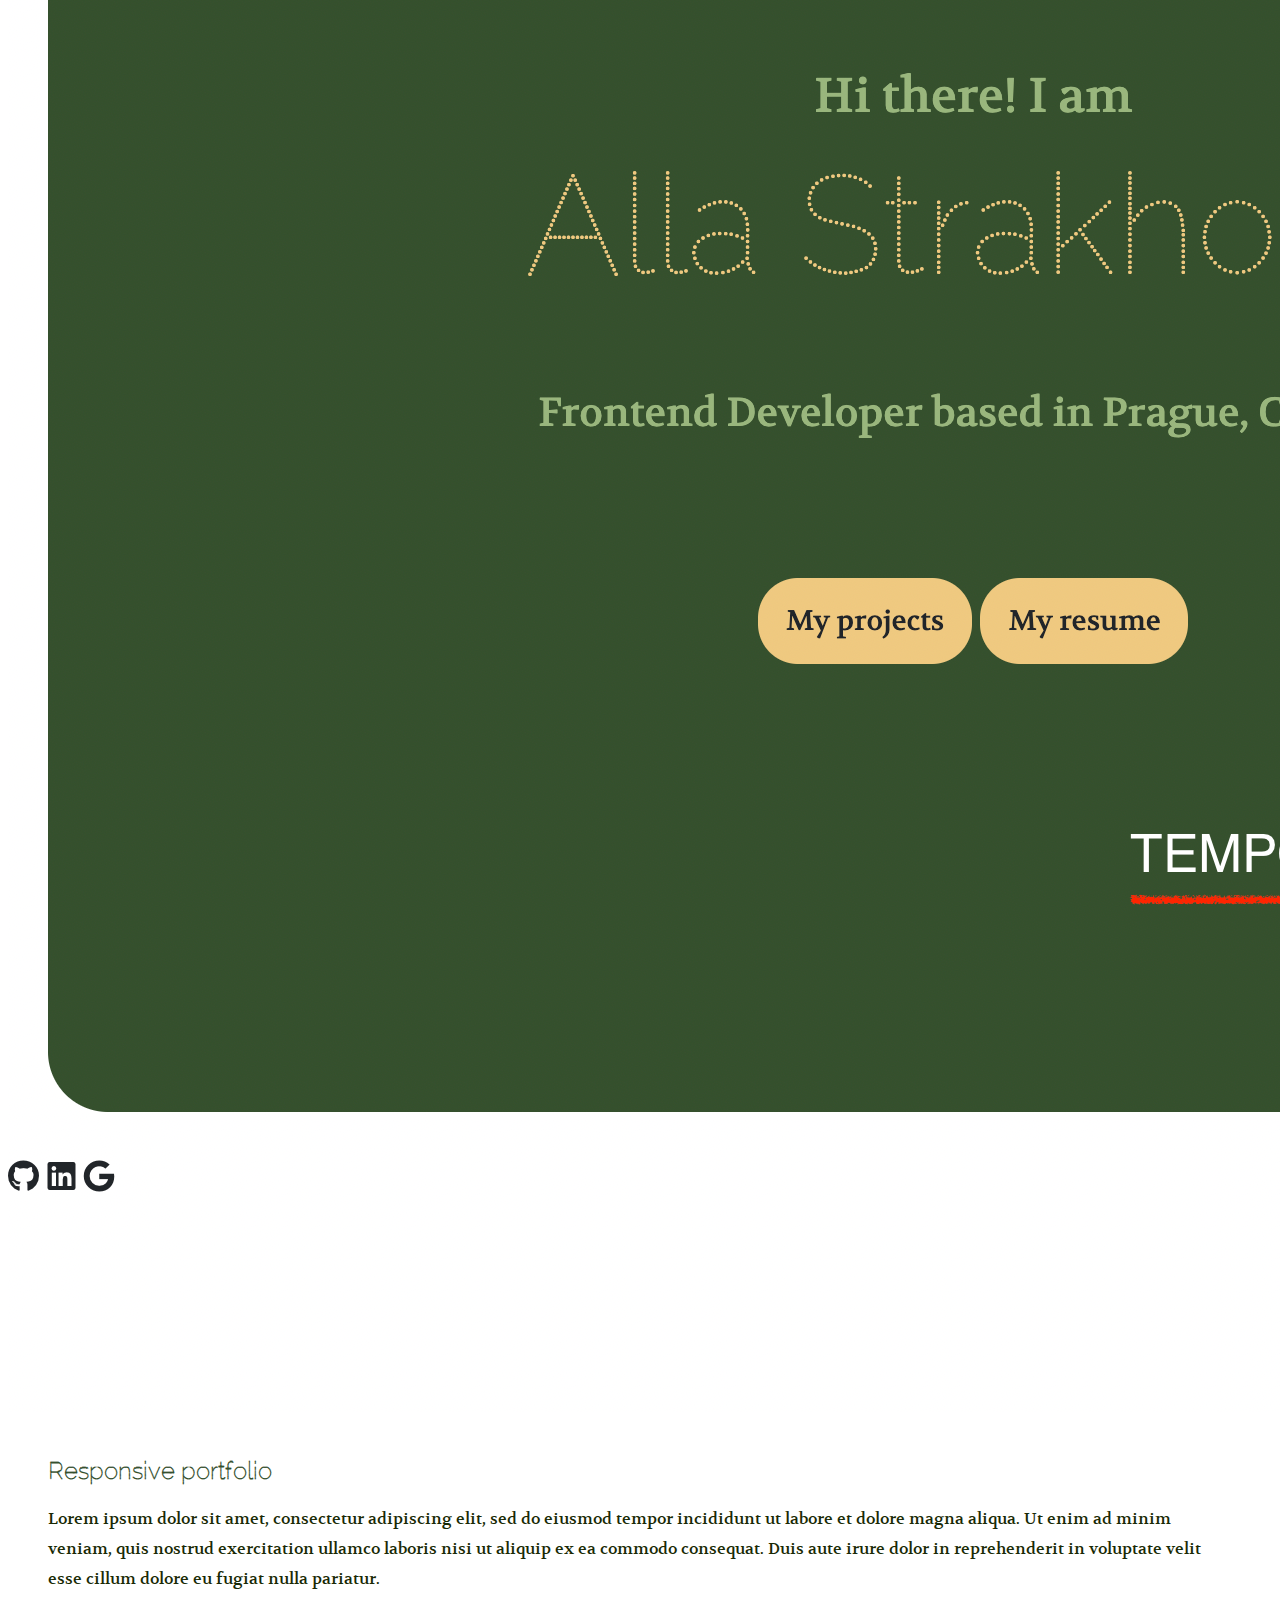
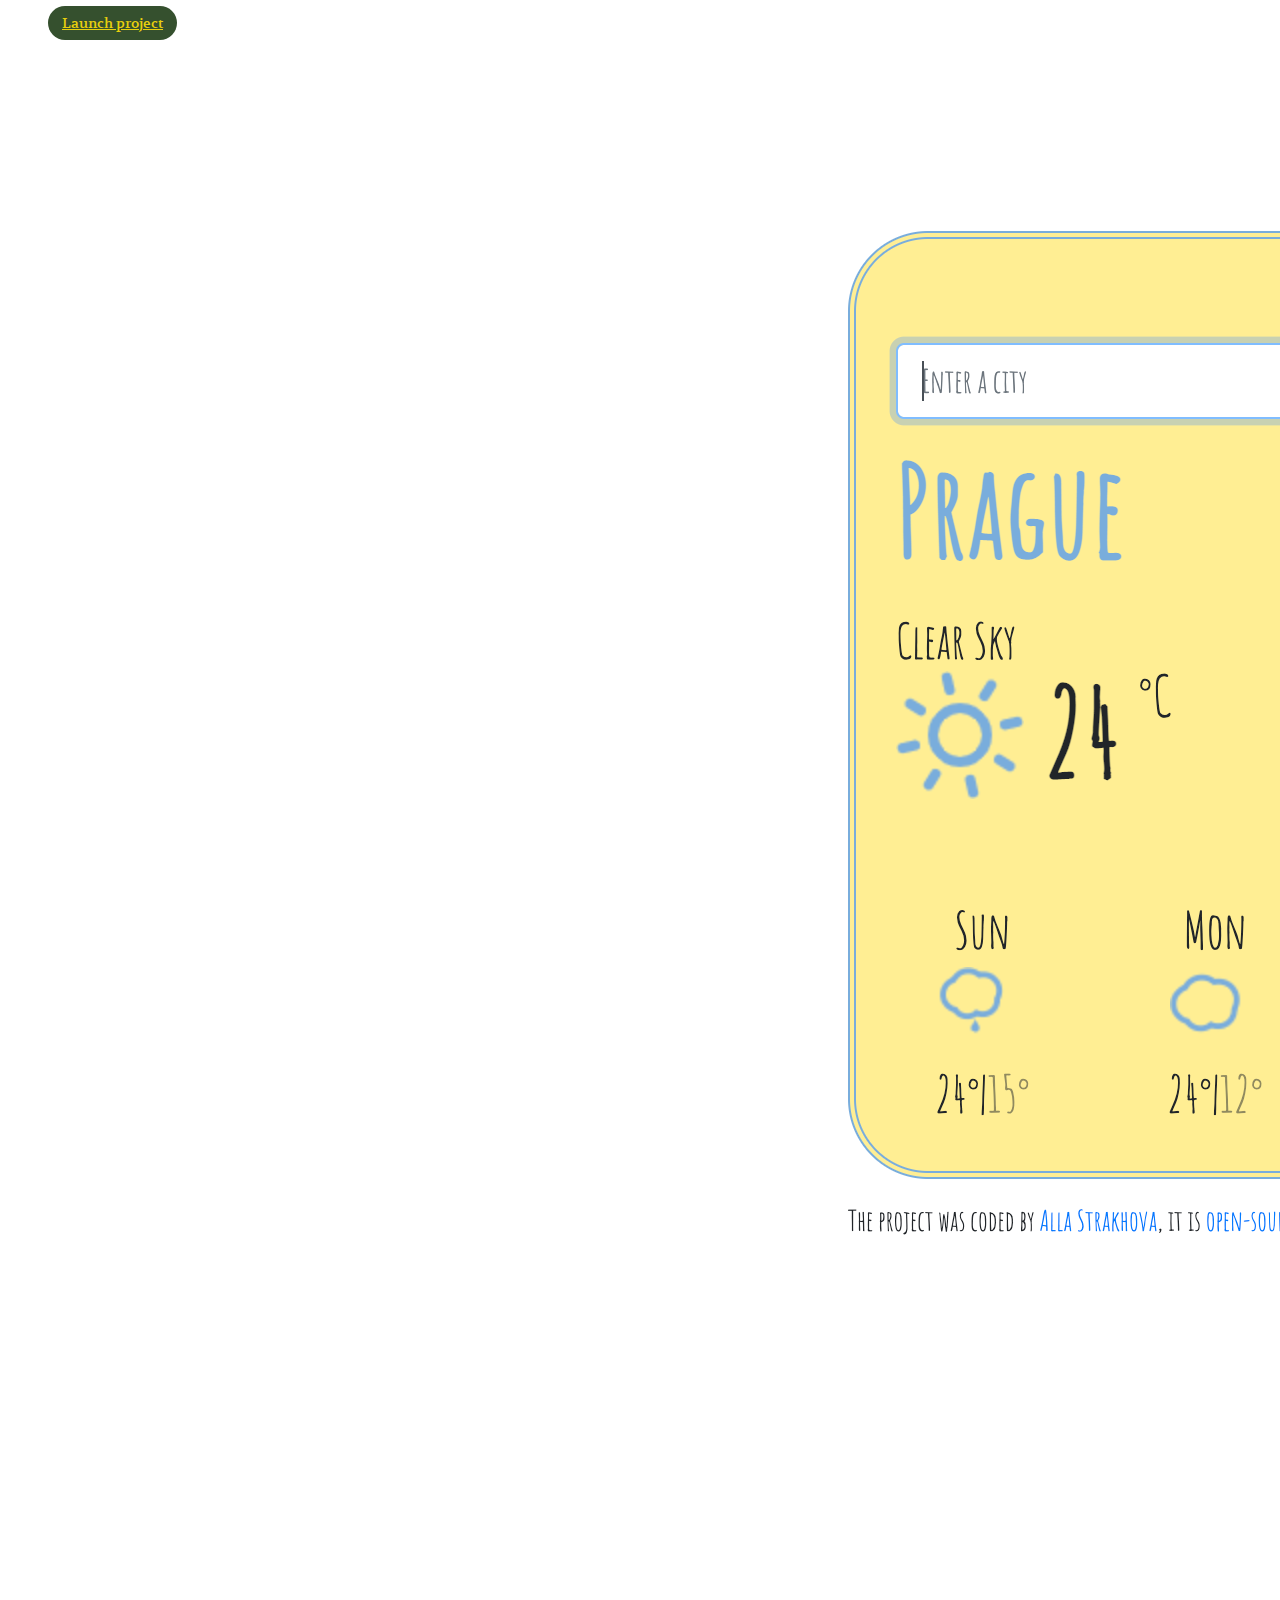
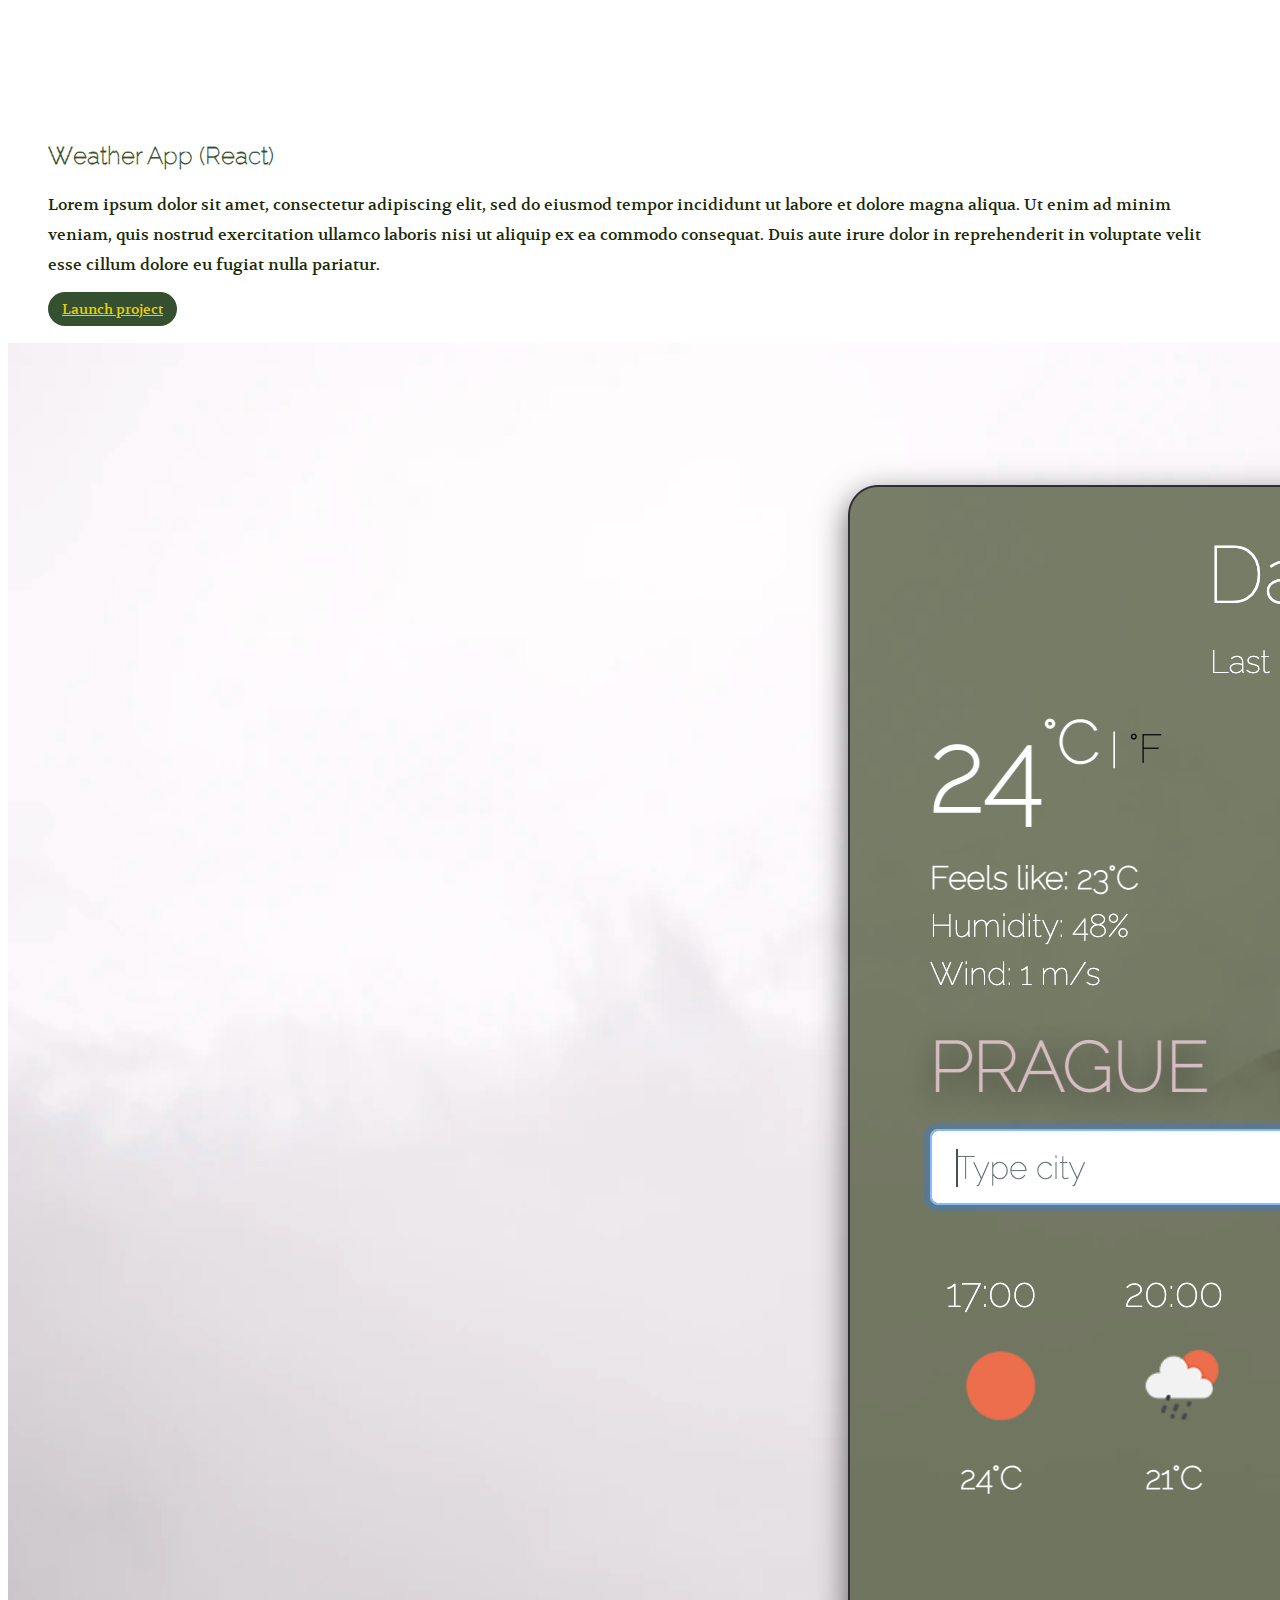
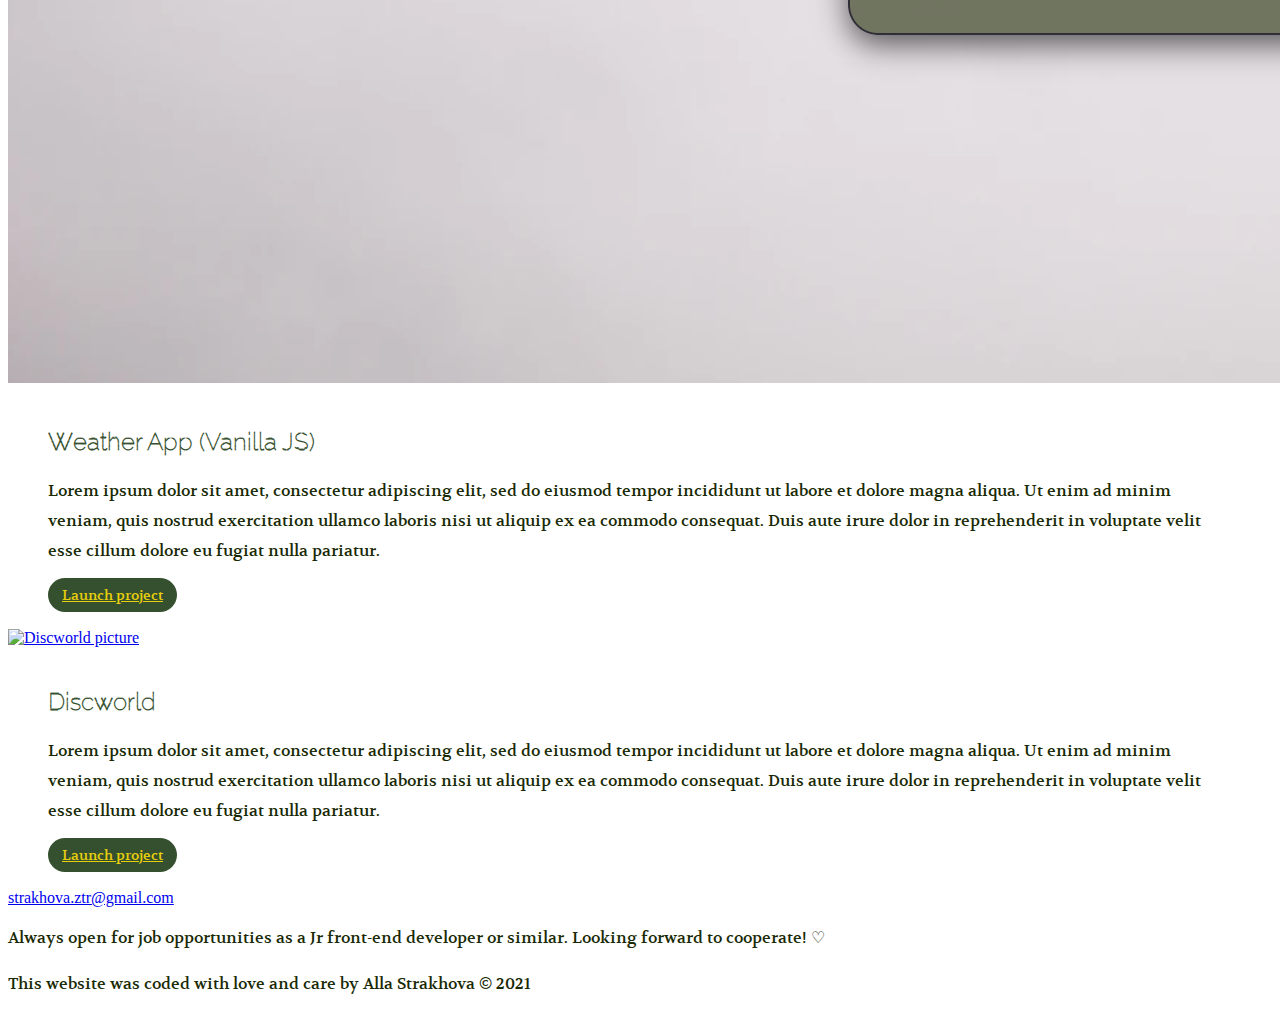
==== commit 66fb5ced: "Navigation bar added" ====
--- a/index.html
+++ b/index.html
@@ -29,6 +29,36 @@
     <title>Homepage | Alla Strakhova - web developer</title>
 </head>
 <body>
+
+<!--Navbar-->
+<div class="container">
+
+    <nav class="navbar navbar-expand-lg navbar-light" style="background-color: #99B67D;">
+    <div class="container-fluid">
+        <a class="navbar-brand" href="/index.html">
+            <img src="/images/Reading a book_Flatline.png" class="header-logo" alt="Logo">
+        </a>
+        <button class="navbar-toggler" type="button" data-bs-toggle="collapse" data-bs-target="#navbarNav" aria-controls="navbarNav" aria-expanded="false" aria-label="Toggle navigation">
+        <span class="navbar-toggler-icon"></span>
+        </button>
+        <div class="collapse navbar-collapse" id="navbarNav">
+        <ul class="navbar-nav">
+            <li class="nav-item">
+            <a class="nav-link" aria-current="page" href="/about.html">About me</a>
+            </li>
+            <li class="nav-item">
+            <a class="nav-link" href="/projects.html">My projects</a>
+            </li>
+            <li class="nav-item">
+            <a class="nav-link" href="/index.html#contact">Contacts</a>
+            </li>
+        </ul>
+        </div>
+    </div>
+    </nav>
+</div>
+<!--end of Navbar-->
+
     <div class="hero container">
 
         <div class="row">
@@ -53,10 +83,11 @@
         </div>
 
     </div>
-    <hr />
-      <p class="text-center">Featured projects</p>
-    <hr />
+
+      
     <div class="container">
+        <hr />
+        <h2 class="text-center subtitle">Featured projects</h2>
         <div class="row mb-4">
 
             <div class="col d-none d-md-block">
--- a/styles/styles.css
+++ b/styles/styles.css
@@ -29,9 +29,26 @@
     color: var(--secondary-color);
 }
 
+a {
+    transition: all 150ms ease-in-out;
+}
+
 a:hover {
     color: var(--highlight-color);
     opacity: 0.8;
+}
+
+.header-logo {
+    max-height: 35px;
+    margin: 0;
+}
+
+.container {
+    padding: 0;
+}
+
+.nav-item {
+    padding: 0 10px;
 }
 
 .btn-common {
@@ -79,10 +96,6 @@
     padding: 20px 40px;
 }
 
-.about {
-    padding: 100px 0;
-}
-
 
 .about h1 {
     background-color: var(--primary-color);
@@ -105,12 +118,18 @@
 line-height: 1.5;
 }
 
+.about .tools-logo {
+    display:block;
+    margin: 0 auto;
+    max-height: 50px;
+}
+
 .about .certifications h5 {
     text-align: center;
 }
 
 .about-image {
-    max-width: 100%;
+    max-height: 400px;
 }
 
 .about .responsive-cert {
@@ -123,7 +142,7 @@
     padding: 10px 20px;
 }
 
-.projects .subtitle {
+.subtitle {
     font-size: 46px;
     margin: 50px 0;
     text-align: center;
@@ -180,9 +199,9 @@
         margin-top: 10px;
     }
 
-.about {
-    padding: 0;
-}
+    .about {
+        padding: 0;
+    }
     .about .certifications h5 {
         margin-top: 30px;
         font-size: 25px;
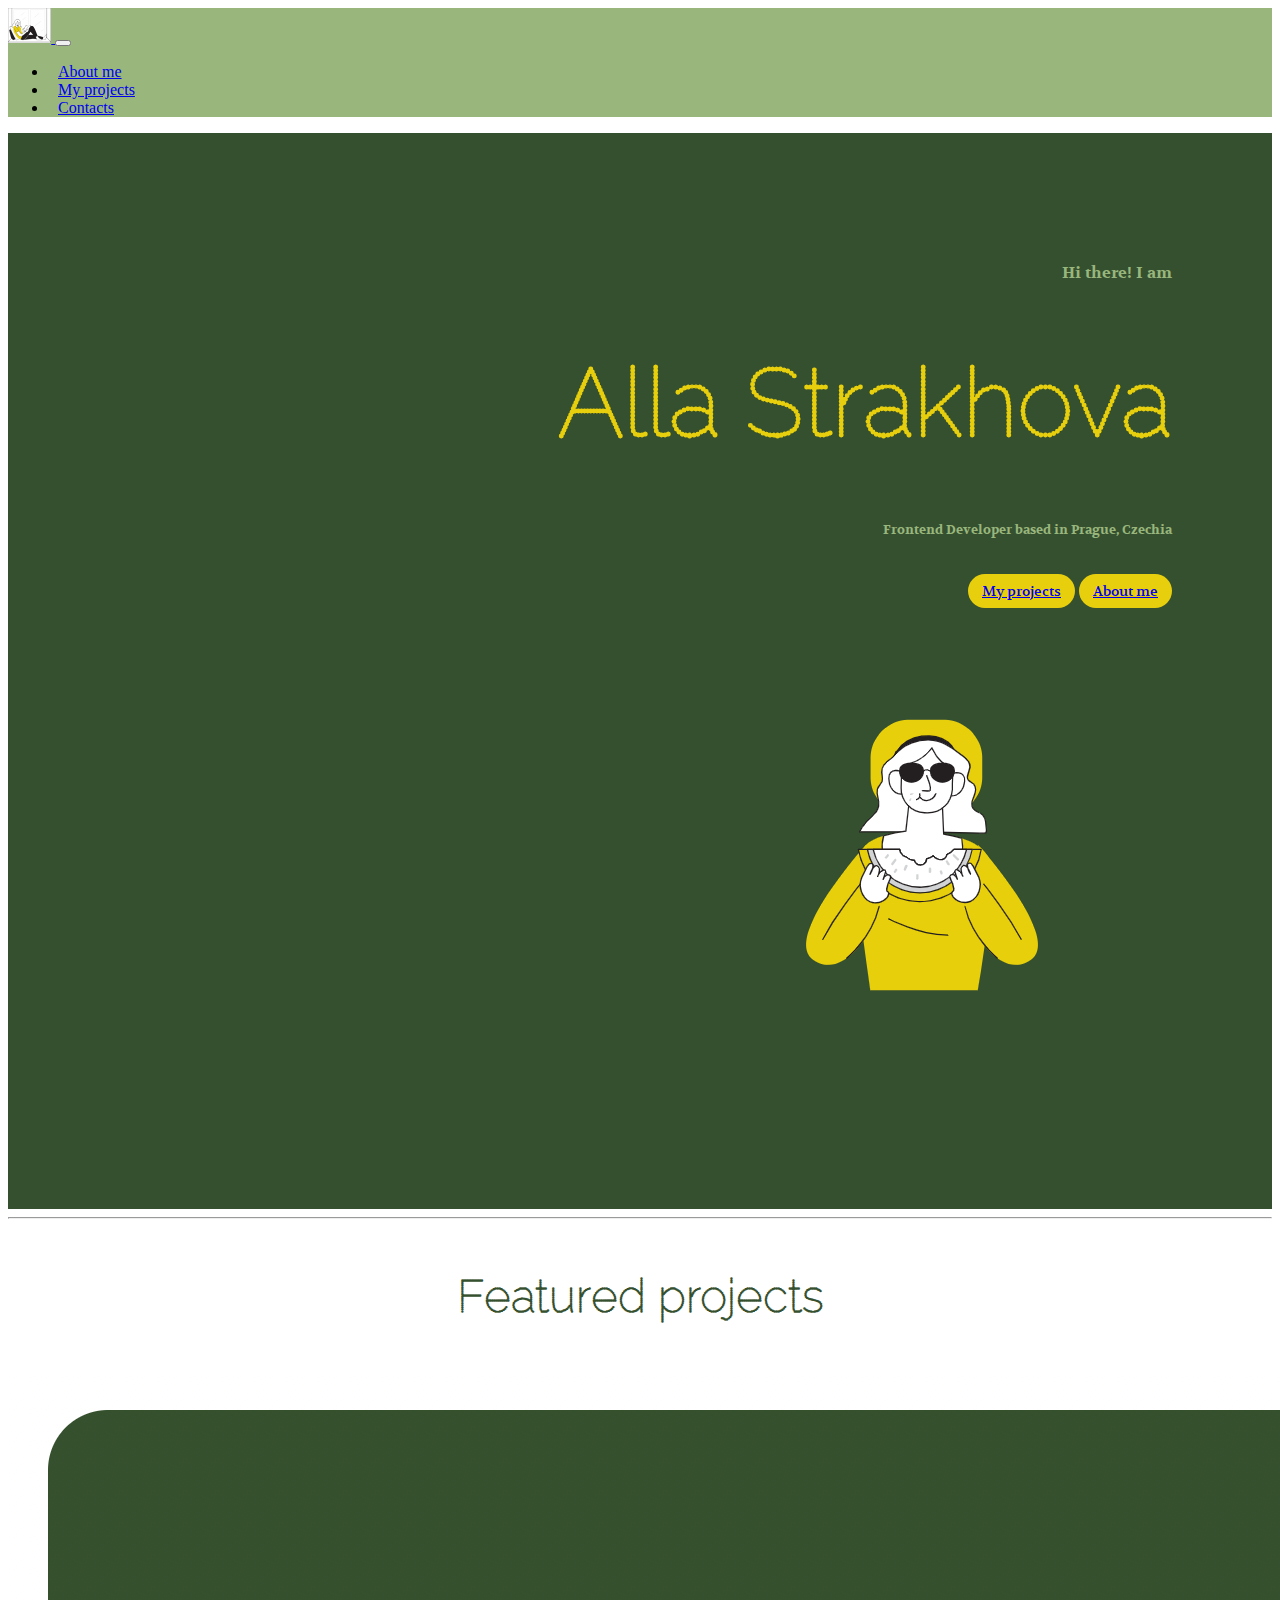
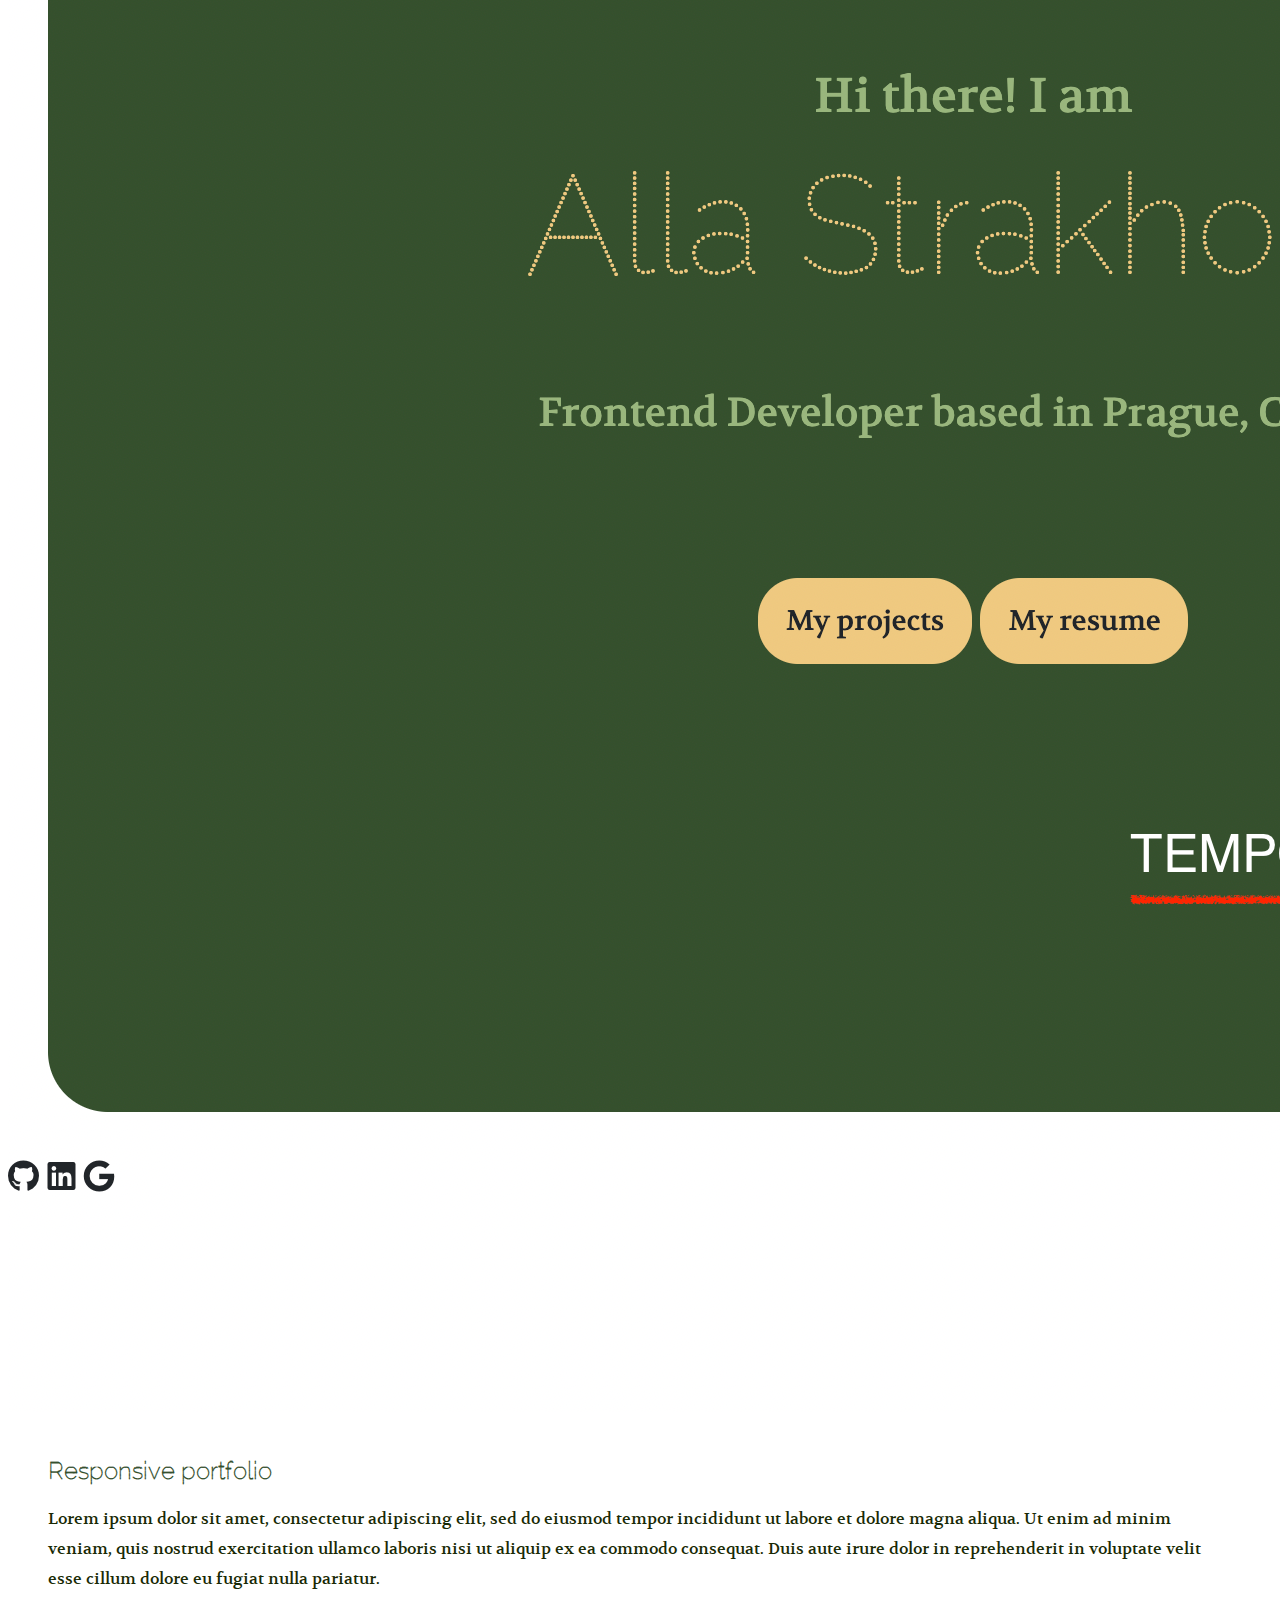
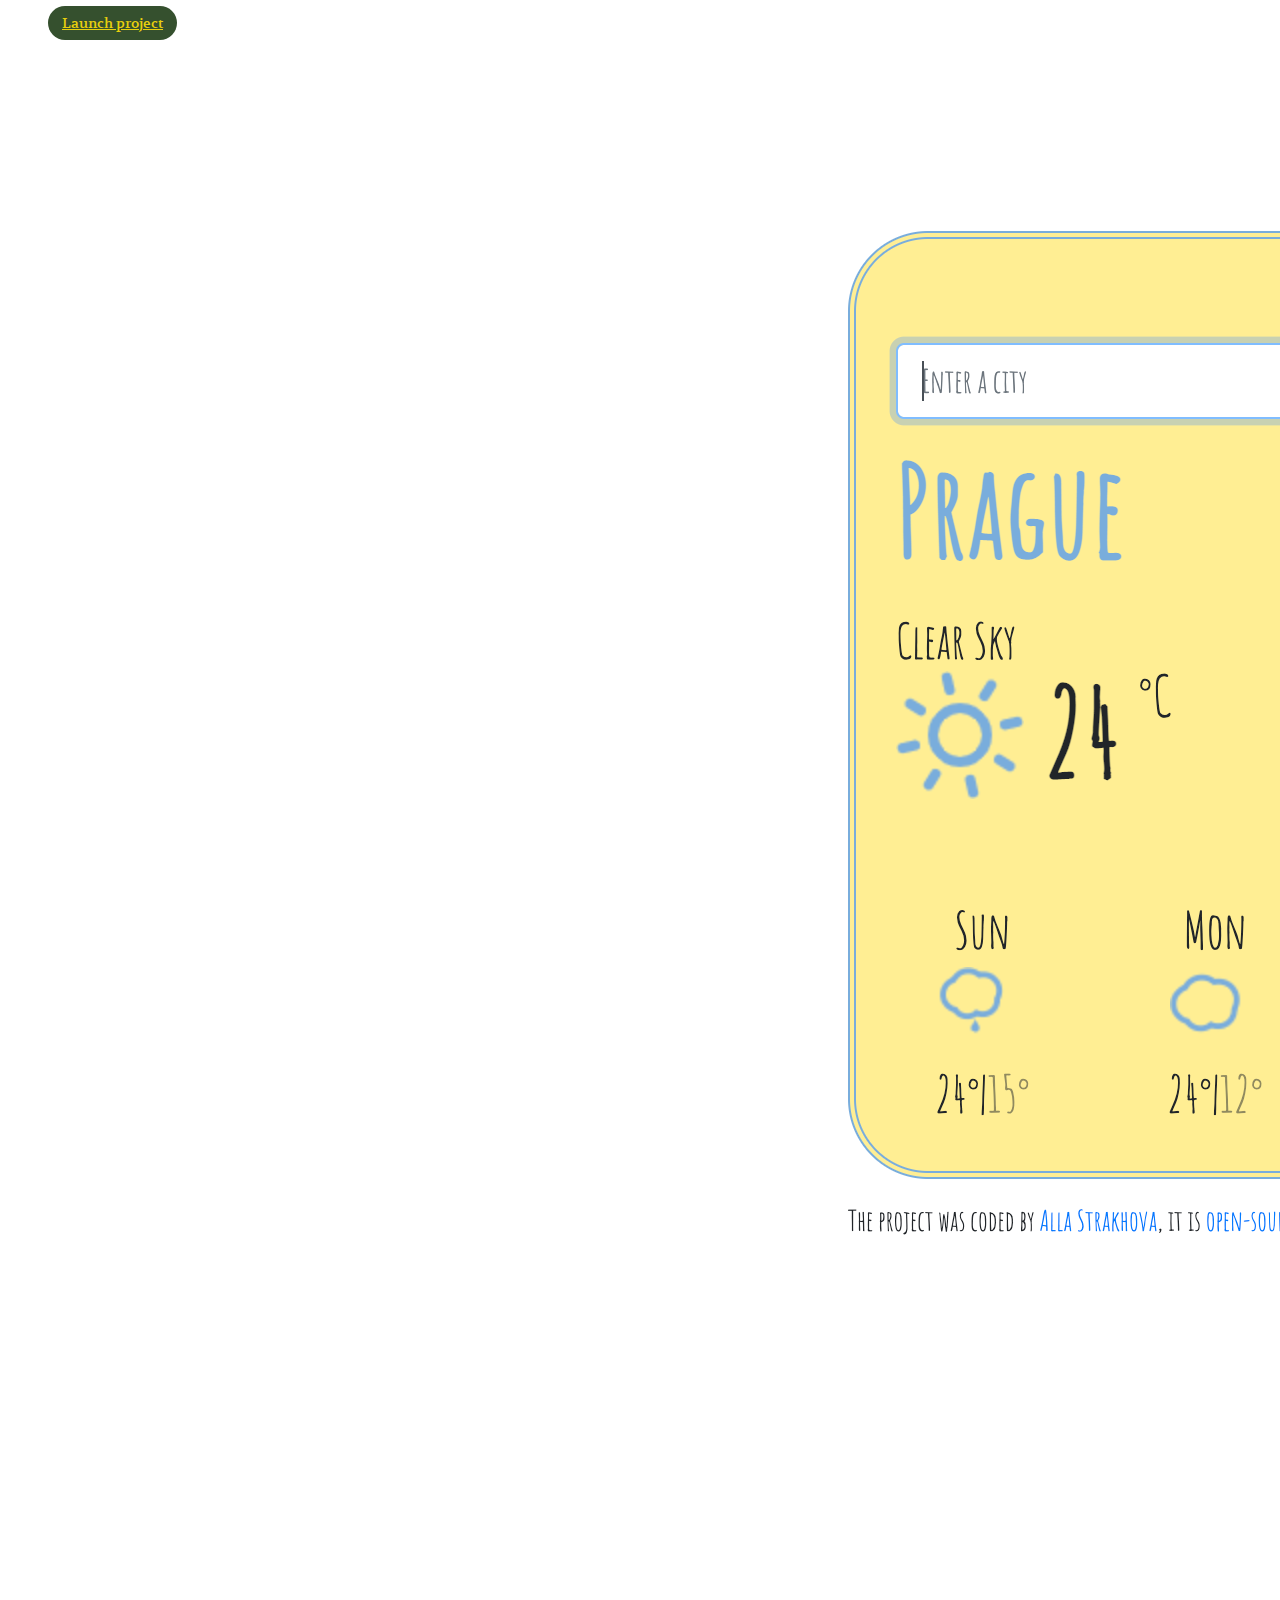
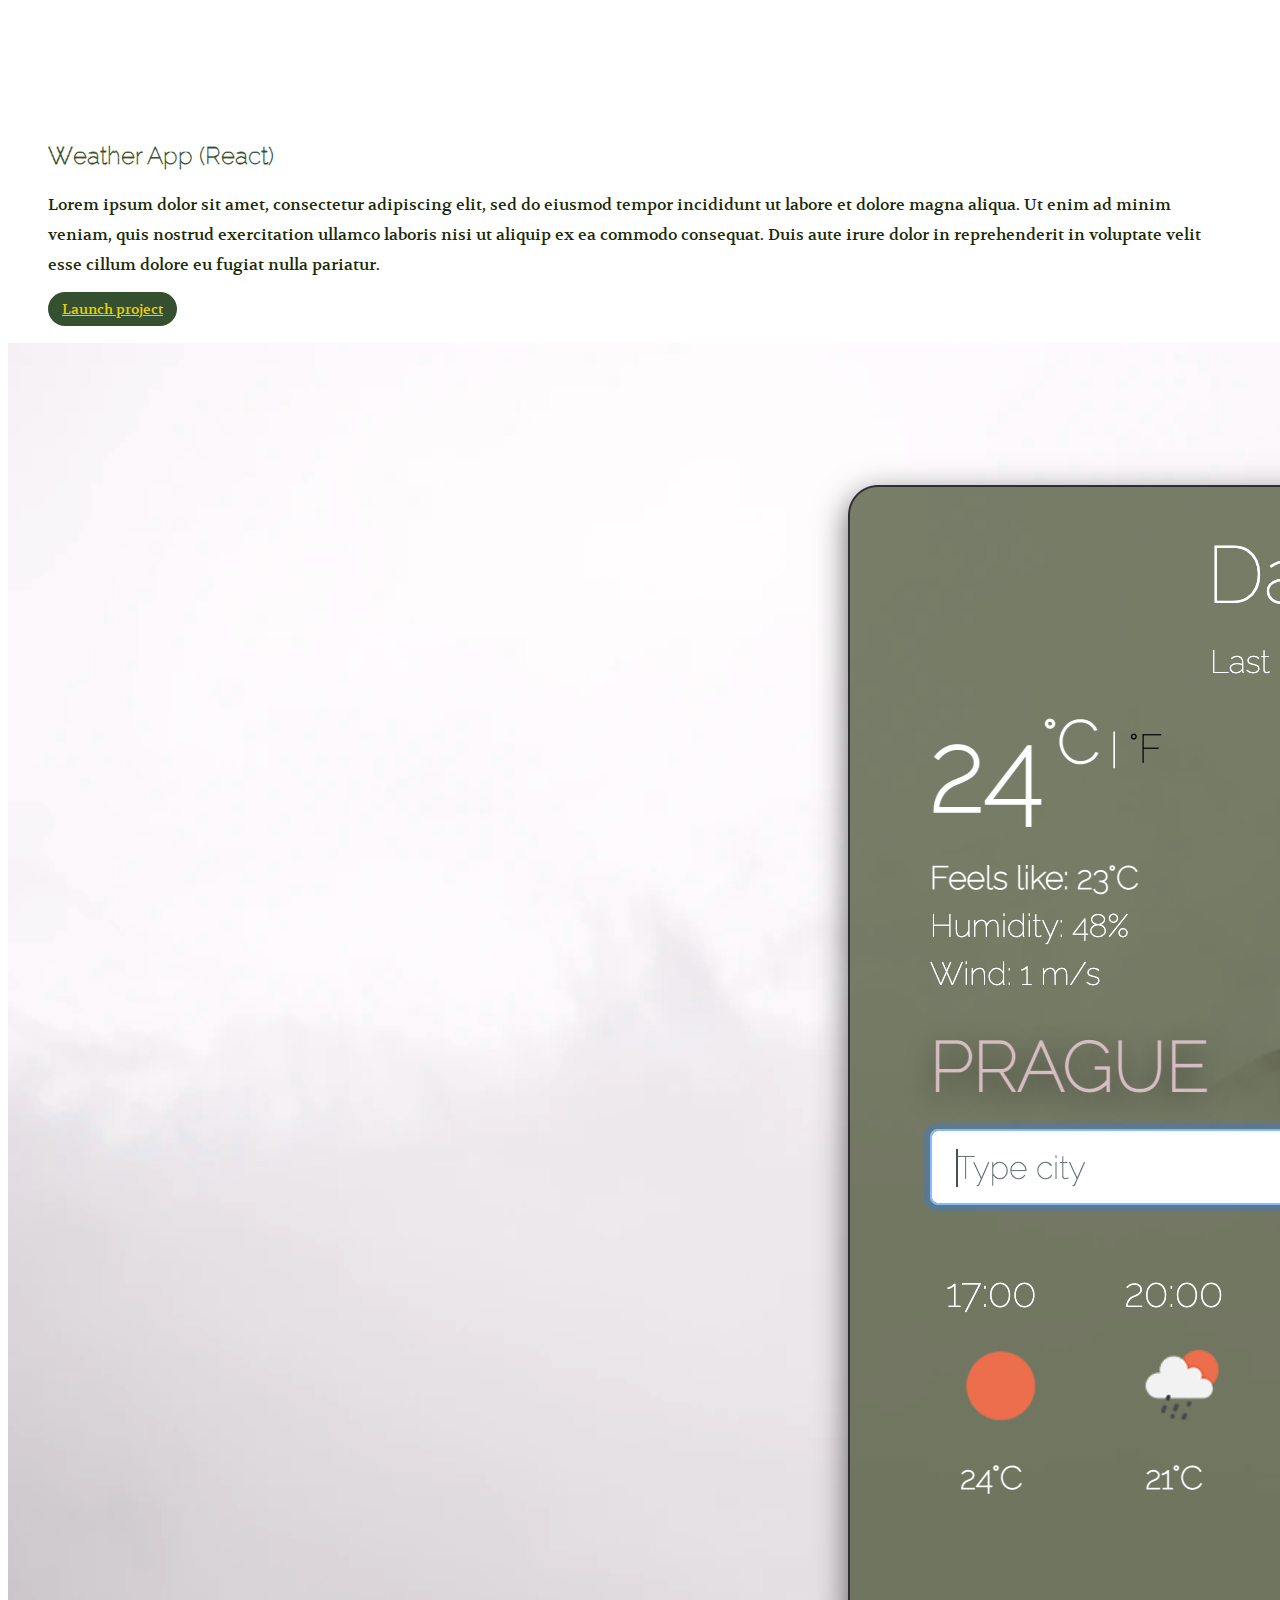
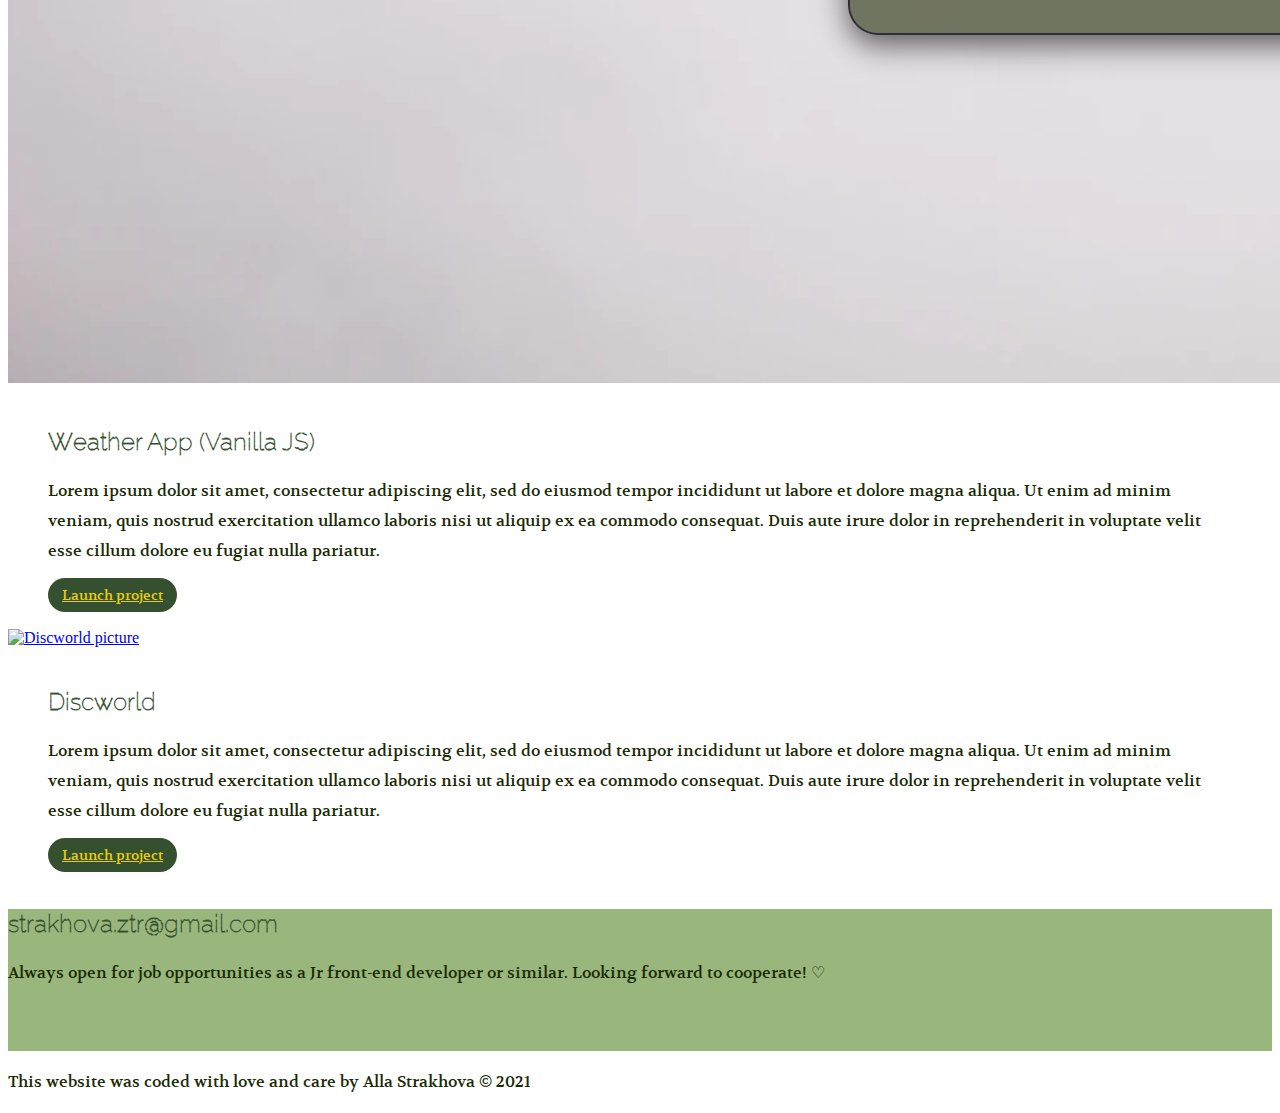
==== commit 256dd454: "Footer and contact links fixed" ====
--- a/index.html
+++ b/index.html
@@ -146,24 +146,24 @@
             </div>
         </div>
 
+        <footer class="mt-4">
+            <div class="contact-footer" id="contact">
+                <div class="d-flex justify-content-center mb-2">
+                    <a href="mailto:strakhova.ztr@gmail.com" class="e-mail"><h2>strakhova.ztr@gmail.com</h2></a> 
+                </div>
+                    <p class="d-flex justify-content-center">Always open for job opportunities as a Jr front-end developer or similar. Looking forward to cooperate! ♡</p>
+                <div class="social-links d-flex justify-content-center">
+                    <a href="https://www.linkedin.com/in/alla-strakhova-aa01a98a/" target="blank"><i class="fab fa-linkedin" aria-hidden="true"></i></a>
+                    <a href="https://github.com/ondater1" target="blank"><i class="fab fa-github-square" aria-hidden="true"></i></a>
+                    <a href="https://www.instagram.com/strakhovaallaa/" target="blank"><i class="fab fa-instagram-square" aria-hidden="true"></i></a>
+                </div> 
+            </div> 
+        </footer>
+
+        <p class="text-center d-none d-lg-block">This website was coded with love and care by Alla Strakhova © 2021</p>
+
 
     </div>
 
-    <footer class="mt-5">
-      <div class="contact-footer" id="contact">
-            <div class="d-flex justify-content-center mb-4">
-                <a href="mailto:strakhova.ztr@gmail.com">strakhova.ztr@gmail.com</a> 
-            </div>
-                <p class="d-flex justify-content-center">Always open for job opportunities as a Jr front-end developer or similar. Looking forward to cooperate! ♡ </p>
-            <div class="social-links d-flex justify-content-center">
-                <a href="https://www.linkedin.com/in/alla-strakhova-aa01a98a/" target="blank"><i class="fab fa-linkedin" aria-hidden="true"></i></a>
-                <a href="https://github.com/ondater1" target="blank"><i class="fab fa-github-square" aria-hidden="true"></i></a>
-                <a href="https://www.instagram.com/strakhovaallaa/" target="blank"><i class="fab fa-instagram-square" aria-hidden="true"></i></a>
-            </div> 
-        </div> 
-    </footer>
-
-    <p class="text-center d-none d-lg-block">This website was coded with love and care by Alla Strakhova © 2021</p>
-
 </body>
 </html>--- a/styles/styles.css
+++ b/styles/styles.css
@@ -38,6 +38,21 @@
     opacity: 0.8;
 }
 
+footer {
+    background-color: var(--secondary-color);
+}
+
+.e-mail {
+    text-decoration: none;
+    margin-top: 30px;
+}
+
+footer .social-links a {
+    color: var(--primary-color);
+    font-size: 40px;
+    margin-right: 30px;
+}
+
 .header-logo {
     max-height: 35px;
     margin: 0;
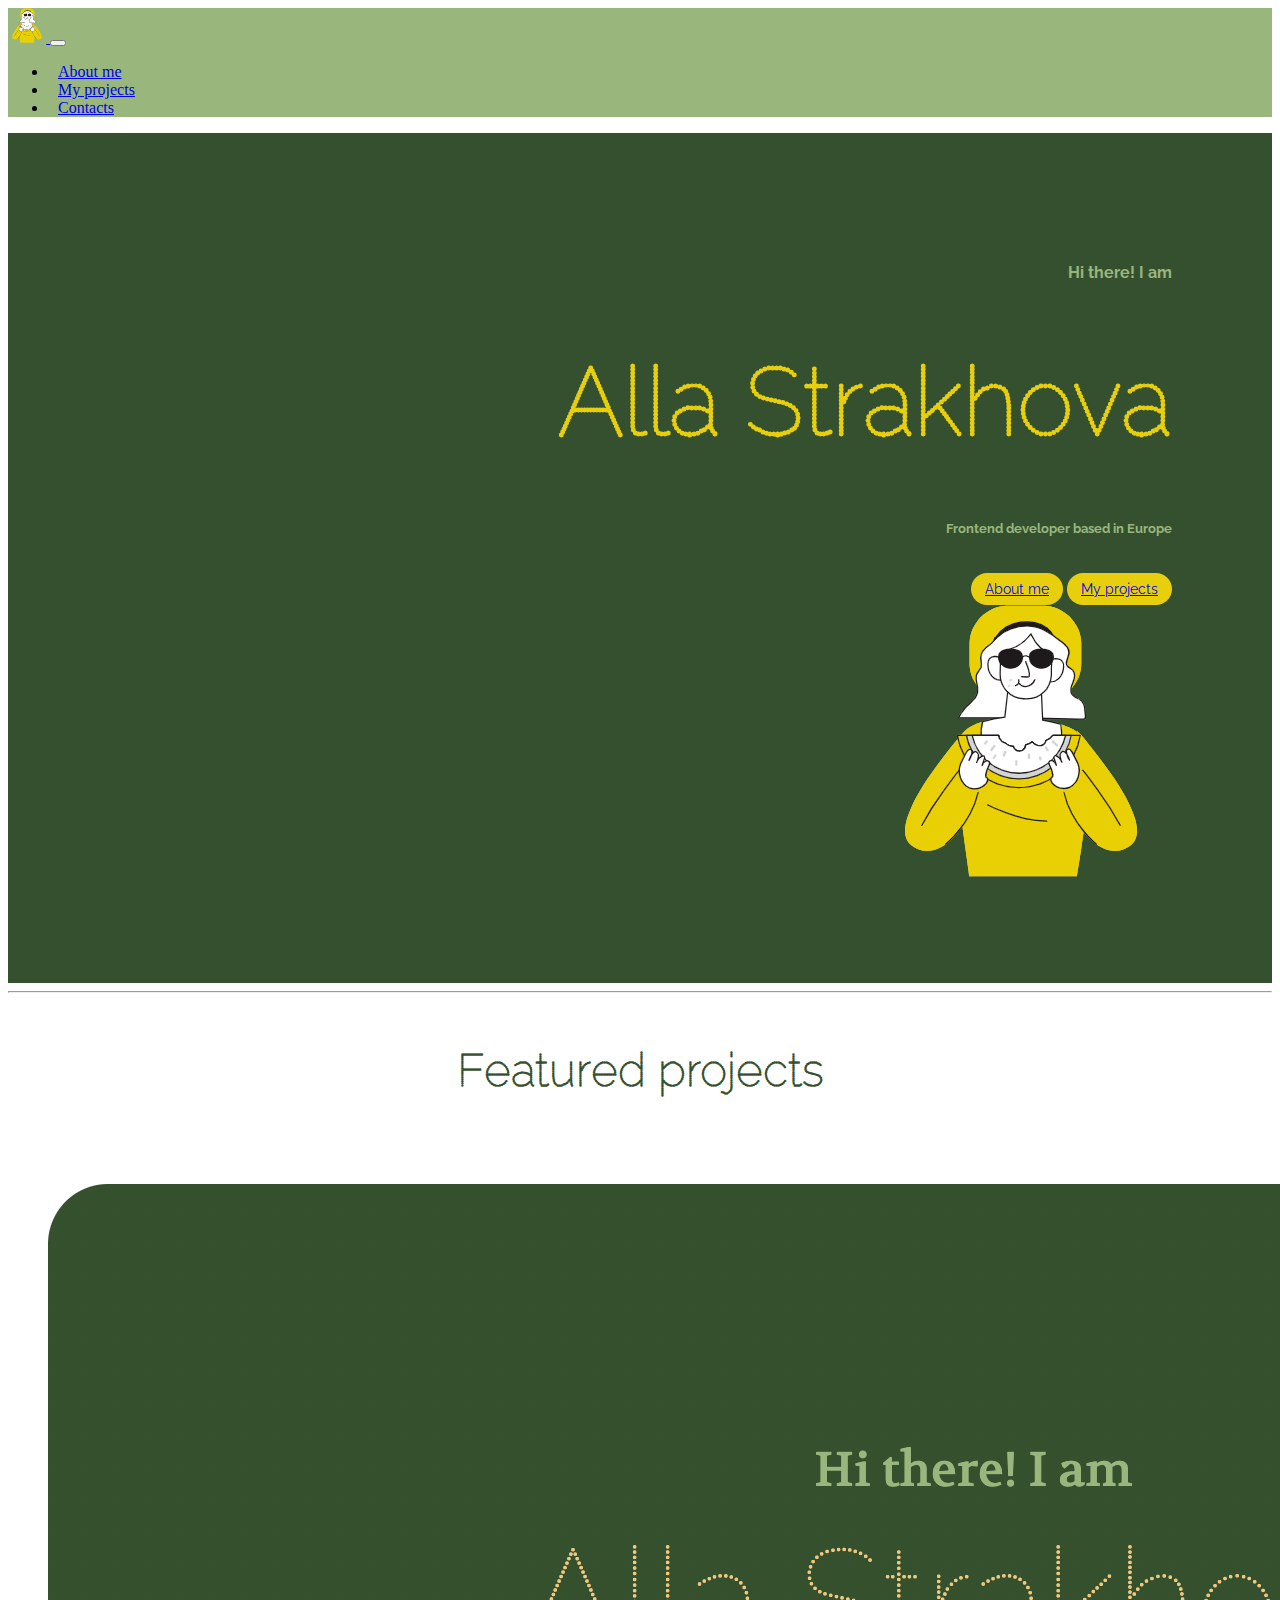
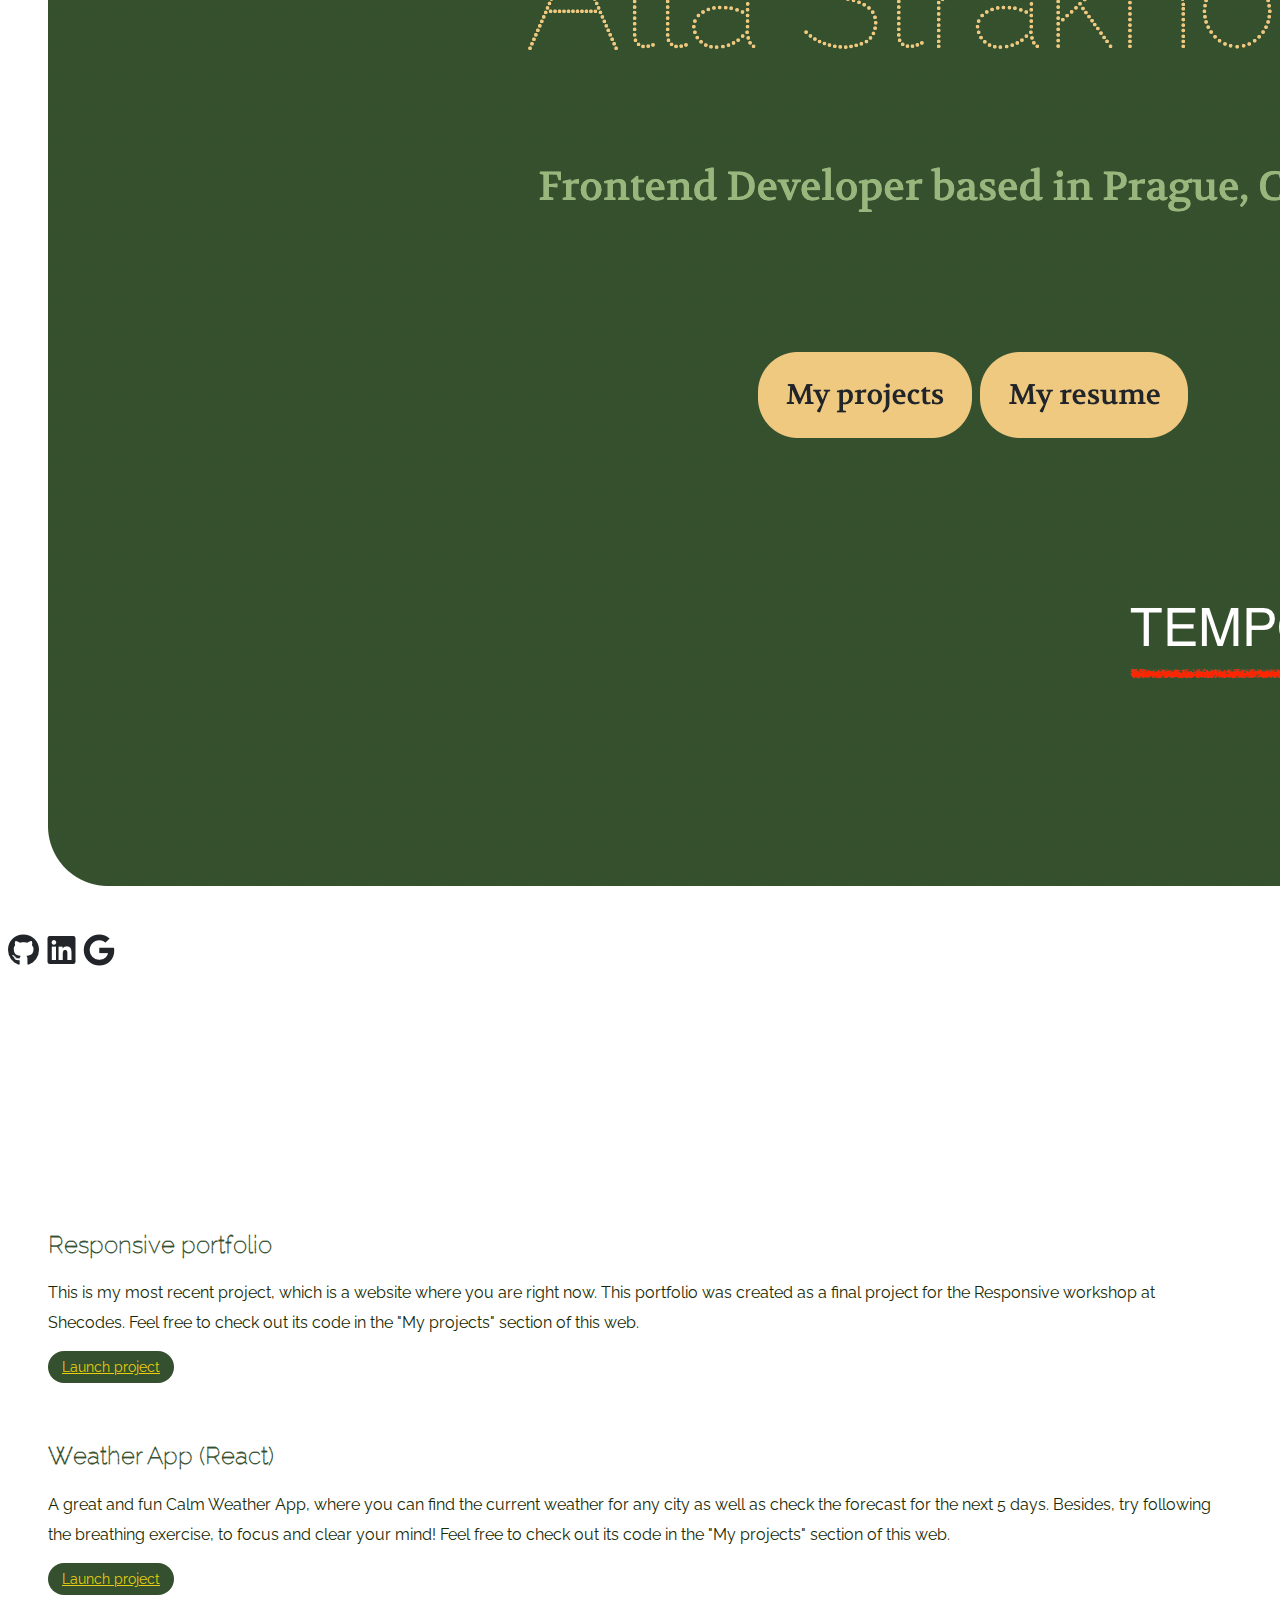
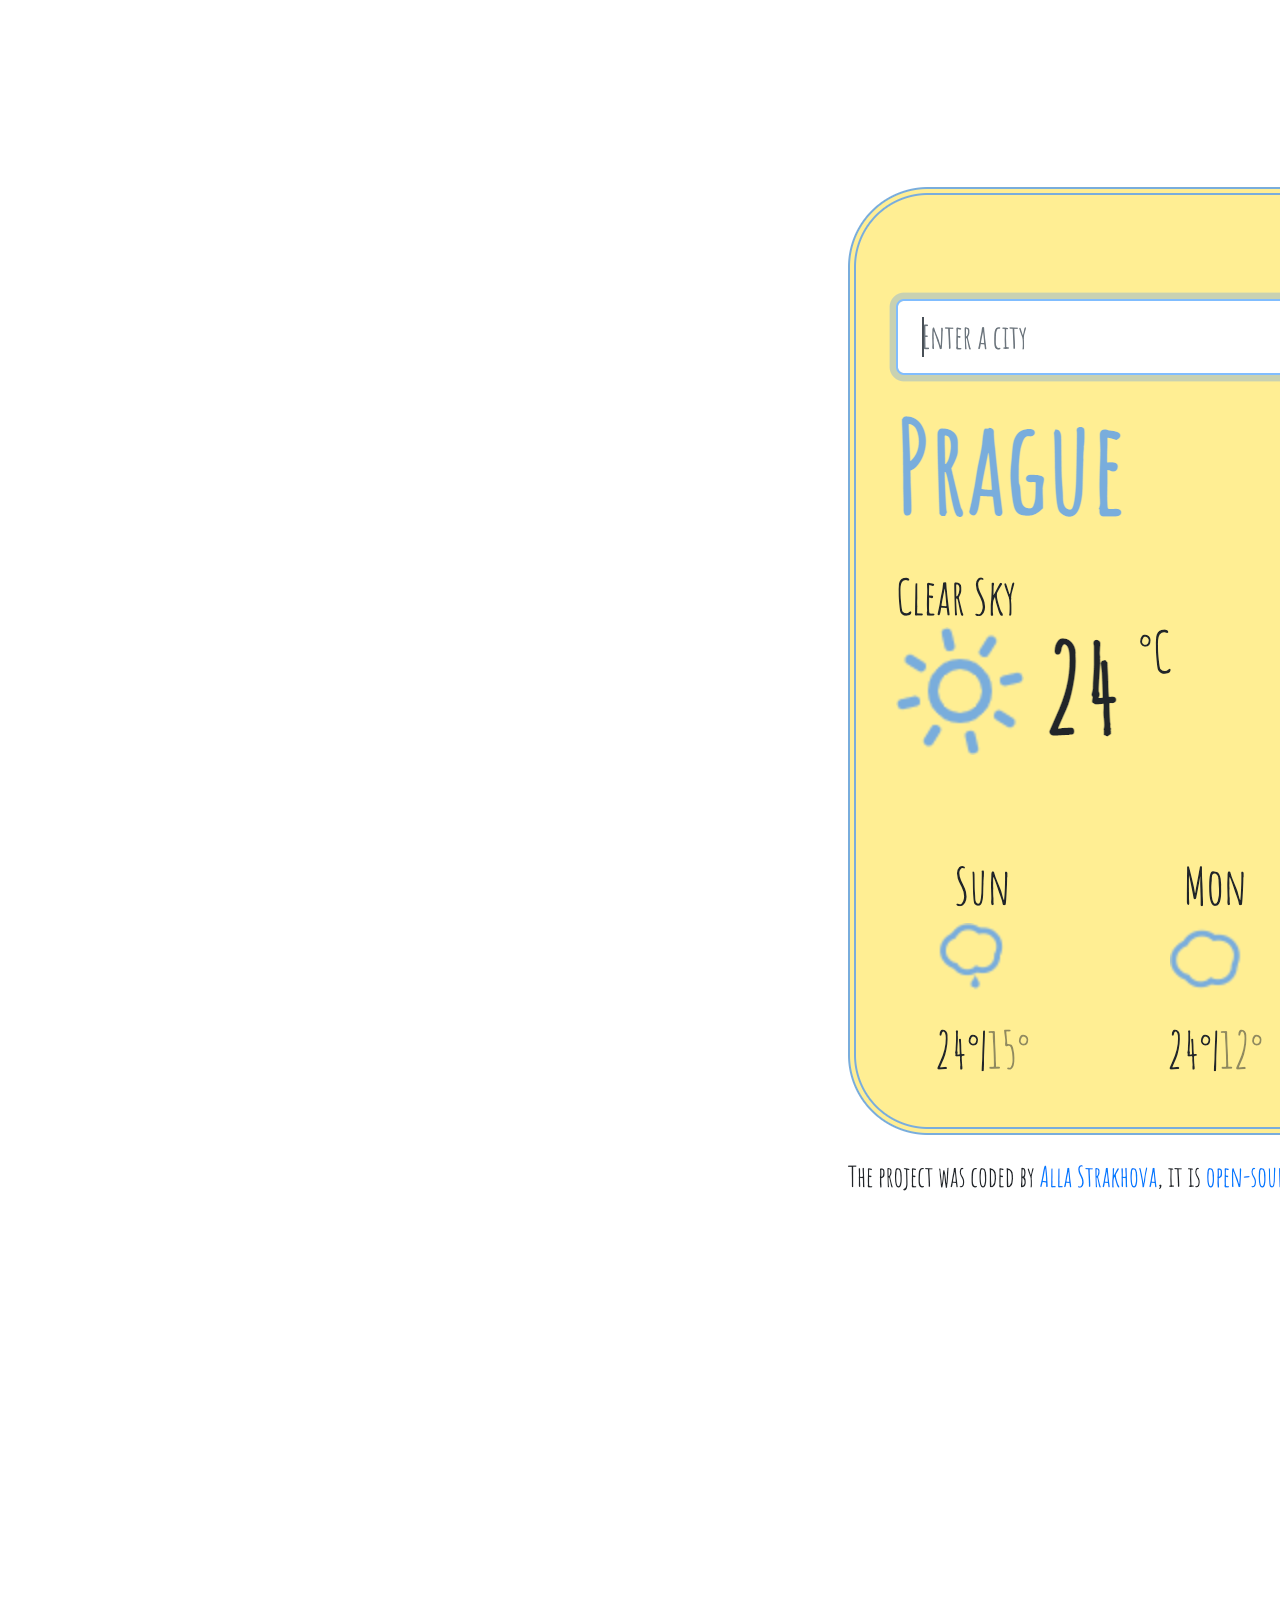
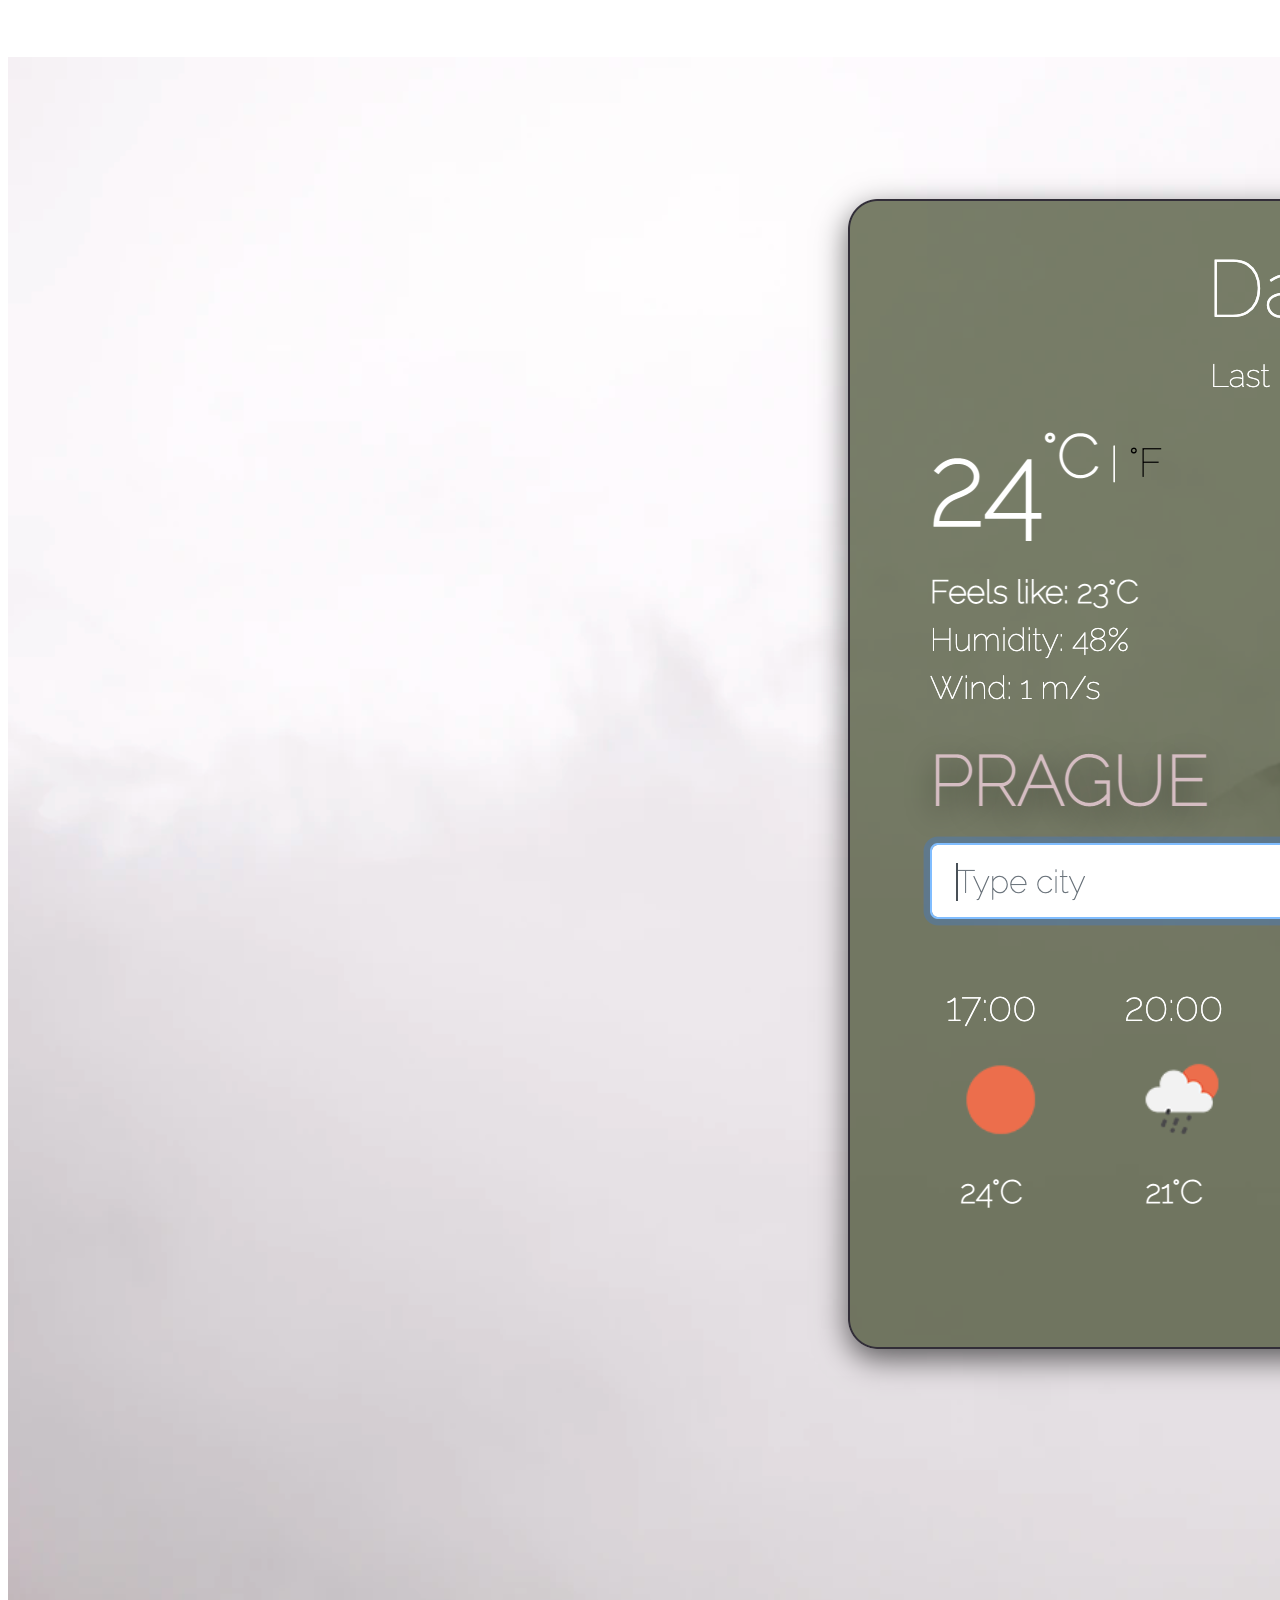
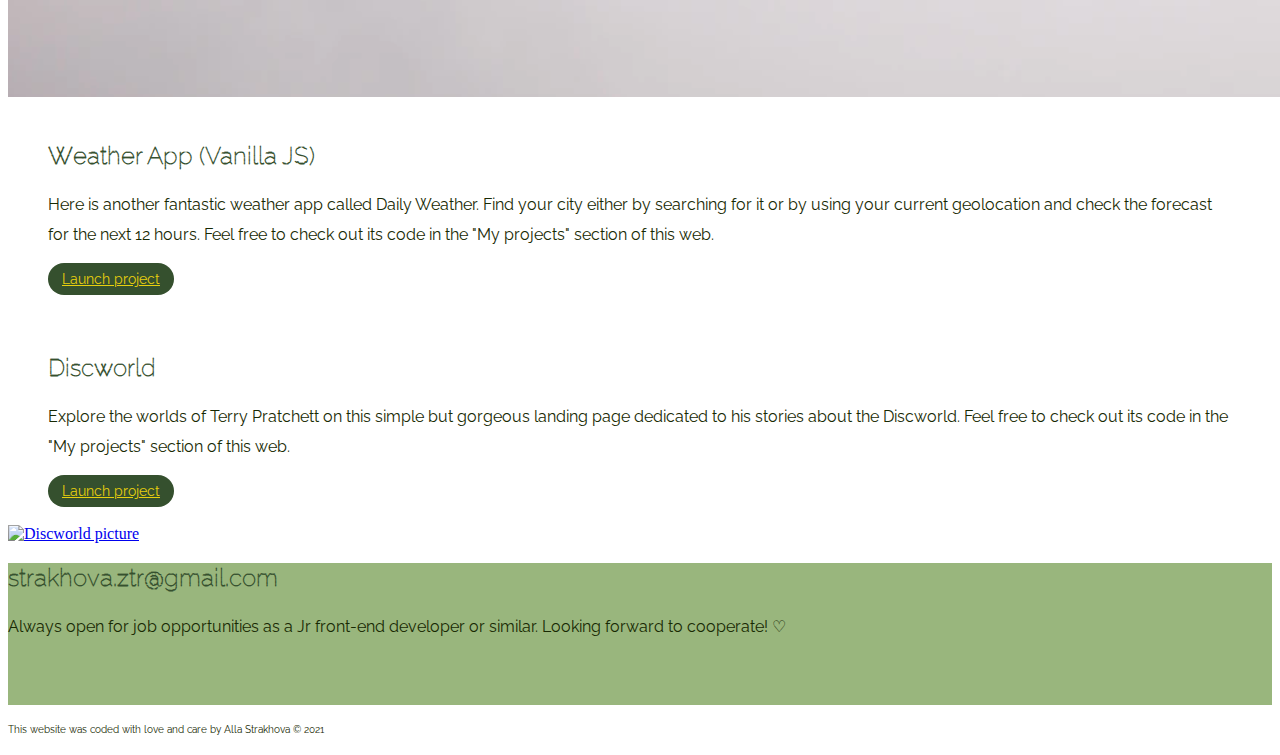
==== commit 52ccb311: "General adjustments added" ====
--- a/index.html
+++ b/index.html
@@ -15,10 +15,10 @@
     <link rel="preconnect" href="https://fonts.gstatic.com" crossorigin>
     <link href="https://fonts.googleapis.com/css2?family=Raleway+Dots&display=swap" rel="stylesheet">
 
-    <!--Font: Volkhov-->
+    <!--Font: Raleway-->
     <link rel="preconnect" href="https://fonts.googleapis.com">
     <link rel="preconnect" href="https://fonts.gstatic.com" crossorigin>
-    <link href="https://fonts.googleapis.com/css2?family=Raleway+Dots&family=Volkhov&display=swap" rel="stylesheet">
+    <link href="https://fonts.googleapis.com/css2?family=Raleway:wght@100&display=swap" rel="stylesheet">
 
     <!--Font Awesome-->
     <script src="https://kit.fontawesome.com/ed099a1b28.js" crossorigin="anonymous"></script>
@@ -36,7 +36,7 @@
     <nav class="navbar navbar-expand-lg navbar-light" style="background-color: #99B67D;">
     <div class="container-fluid">
         <a class="navbar-brand" href="/index.html">
-            <img src="/images/Reading a book_Flatline.png" class="header-logo" alt="Logo">
+            <img src="/images/Watermelon_cropped.png" class="header-logo" alt="Logo">
         </a>
         <button class="navbar-toggler" type="button" data-bs-toggle="collapse" data-bs-target="#navbarNav" aria-controls="navbarNav" aria-expanded="false" aria-label="Toggle navigation">
         <span class="navbar-toggler-icon"></span>
@@ -67,18 +67,18 @@
                     <h4>Hi there! I am </h4>
                     <h1>Alla Strakhova</h1>
 
-                    <h5>Frontend Developer based in Prague, Czechia</h5>
+                    <h5>Frontend developer based in Europe</h5>
                     
                     <div>
+                        <a href="/about.html" class="btn btn-branding me-3">About me</a>
                         <a href="/projects.html" class="btn btn-branding">My projects</a>
-                        <a href="/about.html" class="btn btn-branding">About me</a>
                     </div>
                 </div>
 
             </div>
             <div class="col-1 d-none d-md-block"></div>
             <div class="col-4 d-none d-md-block">
-                <img src="images/Watermelon_Flatline.png" class="intro-image img-fluid" alt="watermelon intro image">
+                <img src="/images/Watermelon_cropped.png" class="intro-image img-fluid" alt="watermelon intro image">
             </div>
         </div>
 
@@ -97,23 +97,23 @@
                 <div class="project-description">
 
                     <h2 class="mb-4">Responsive portfolio</h2>
-                    <p class="text-muted">Lorem ipsum dolor sit amet, consectetur adipiscing elit, sed do eiusmod tempor incididunt ut labore et dolore magna aliqua. Ut enim ad minim veniam, quis nostrud exercitation ullamco laboris nisi ut aliquip ex ea commodo consequat. Duis aute irure dolor in reprehenderit in voluptate velit esse cillum dolore eu fugiat nulla pariatur.</p>
+                    <p class="text-muted">This is my most recent project, which is a website where you are right now. This portfolio was created as a final project for the Responsive workshop at Shecodes. Feel free to check out its code in the "My projects" section of this web.</p>
                     <a href="https://ecstatic-rosalind-18caa9.netlify.app/" target="_blank" class="btn btn-common">Launch project</a>
                 </div>
             </div>
         </div>
         <div class="row mb-4">
 
-            <div class="col d-none d-md-block">
-                <a href="https://determined-meninsky-ef0708.netlify.app/" target="_blank"><img src="images/Weather-forecast-react.png" alt="Weather react project picture" class="rounded img-thumbnail img-fluid"></a>
-            </div>
             <div class="col">
                 <div class="project-description">
 
                     <h2 class="mb-4">Weather App (React)</h2>
-                    <p class="text-muted">Lorem ipsum dolor sit amet, consectetur adipiscing elit, sed do eiusmod tempor incididunt ut labore et dolore magna aliqua. Ut enim ad minim veniam, quis nostrud exercitation ullamco laboris nisi ut aliquip ex ea commodo consequat. Duis aute irure dolor in reprehenderit in voluptate velit esse cillum dolore eu fugiat nulla pariatur.</p>
+                    <p class="text-muted">A great and fun Calm Weather App, where you can find the current weather for any city as well as check the forecast for the next 5 days. Besides, try following the breathing exercise, to focus and clear your mind! Feel free to check out its code in the "My projects" section of this web.</p>
                     <a href="https://determined-meninsky-ef0708.netlify.app/" target="_blank" class="btn btn-common">Launch project</a>
                 </div>
+            </div>
+            <div class="col d-none d-md-block">
+                <a href="https://determined-meninsky-ef0708.netlify.app/" target="_blank"><img src="images/Weather-forecast-react.png" alt="Weather react project picture" class="rounded img-thumbnail img-fluid"></a>
             </div>
         </div>
         <div class="row mb-4">
@@ -125,7 +125,7 @@
                 <div class="project-description">
 
                     <h2 class="mb-4">Weather App (Vanilla JS)</h2>
-                    <p class="text-muted">Lorem ipsum dolor sit amet, consectetur adipiscing elit, sed do eiusmod tempor incididunt ut labore et dolore magna aliqua. Ut enim ad minim veniam, quis nostrud exercitation ullamco laboris nisi ut aliquip ex ea commodo consequat. Duis aute irure dolor in reprehenderit in voluptate velit esse cillum dolore eu fugiat nulla pariatur.</p>
+                    <p class="text-muted">Here is another fantastic weather app called Daily Weather. Find your city either by searching for it or by using your current geolocation and check the forecast for the next 12 hours. Feel free to check out its code in the "My projects" section of this web.</p>
                     <a href="https://pensive-mccarthy-831c85.netlify.app/" target="_blank" class="btn btn-common">Launch project</a>
                 </div>
             </div>
@@ -133,16 +133,16 @@
 
         <div class="row mb-4">
 
-            <div class="col d-none d-md-block">
-                <a href="https://zealous-curie-3bc3cd.netlify.app/" target="_blank"><img src="images/Discworld-pic.png" alt="Discworld picture" class="rounded img-thumbnail img-fluid"></a>
-            </div>
             <div class="col">
                 <div class="project-description">
 
                     <h2 class="mb-4">Discworld</h2>
-                    <p class="text-muted">Lorem ipsum dolor sit amet, consectetur adipiscing elit, sed do eiusmod tempor incididunt ut labore et dolore magna aliqua. Ut enim ad minim veniam, quis nostrud exercitation ullamco laboris nisi ut aliquip ex ea commodo consequat. Duis aute irure dolor in reprehenderit in voluptate velit esse cillum dolore eu fugiat nulla pariatur.</p>
+                    <p class="text-muted">Explore the worlds of Terry Pratchett on this simple but gorgeous landing page dedicated to his stories about the Discworld. Feel free to check out its code in the "My projects" section of this web.</p>
                     <a href="https://zealous-curie-3bc3cd.netlify.app/" target="_blank" class="btn btn-common">Launch project</a>
                 </div>
+            </div>
+            <div class="col d-none d-md-block">
+                <a href="https://zealous-curie-3bc3cd.netlify.app/" target="_blank"><img src="images/Discworld-pic.png" alt="Discworld picture" class="rounded img-thumbnail img-fluid"></a>
             </div>
         </div>
 
@@ -151,7 +151,7 @@
                 <div class="d-flex justify-content-center mb-2">
                     <a href="mailto:strakhova.ztr@gmail.com" class="e-mail"><h2>strakhova.ztr@gmail.com</h2></a> 
                 </div>
-                    <p class="d-flex justify-content-center">Always open for job opportunities as a Jr front-end developer or similar. Looking forward to cooperate! ♡</p>
+                    <p class="d-flex justify-content-center text-center">Always open for job opportunities as a Jr front-end developer or similar. Looking forward to cooperate! ♡</p>
                 <div class="social-links d-flex justify-content-center">
                     <a href="https://www.linkedin.com/in/alla-strakhova-aa01a98a/" target="blank"><i class="fab fa-linkedin" aria-hidden="true"></i></a>
                     <a href="https://github.com/ondater1" target="blank"><i class="fab fa-github-square" aria-hidden="true"></i></a>
@@ -160,7 +160,7 @@
             </div> 
         </footer>
 
-        <p class="text-center d-none d-lg-block">This website was coded with love and care by Alla Strakhova © 2021</p>
+        <p class="text-center d-none d-lg-block mt-3 p-footer">This website was coded with love and care by Alla Strakhova © 2021</p>
 
 
     </div>
--- a/styles/styles.css
+++ b/styles/styles.css
@@ -2,7 +2,7 @@
     --primary-color: #35502E;
     --secondary-color: #99B67D;
     --highlight-color: #E8CF0D;
-    --primary-font: 'Volkhov', serif;
+    --primary-font: 'Raleway', sans-serif;
     --highlight-font: 'Raleway Dots';
 }
 
@@ -27,6 +27,7 @@
 h3, h4, h5 {
     font-family: var(--primary-font);
     color: var(--secondary-color);
+    font-weight: bold;
 }
 
 a {
@@ -34,8 +35,8 @@
 }
 
 a:hover {
-    color: var(--highlight-color);
     opacity: 0.8;
+    color: var(--highlight-color);
 }
 
 footer {
@@ -53,6 +54,14 @@
     margin-right: 30px;
 }
 
+footer .social-links a:hover {
+    color: var(--highlight-color);
+}
+
+.p-footer {
+    font-size: 10px;
+}
+
 .header-logo {
     max-height: 35px;
     margin: 0;
@@ -117,7 +126,7 @@
     padding: 10px 20px;
 }
 
-.about h2 {
+.about .h2-about {
     background-color: var(--secondary-color);
     margin-bottom: 50px;
     padding: 5px 20px;
@@ -184,6 +193,10 @@
     padding: 20px 0;
 }
 
+.github-txt {
+    color: #182903;
+}
+
 @media (max-width:992px) {
 
     h1 {
@@ -215,11 +228,15 @@
     }
 
     .about {
-        padding: 0;
+        padding: 10px 20px;
     }
     .about .certifications h5 {
         margin-top: 30px;
         font-size: 25px;
     }
 
-}
+    .projects {
+        padding: 10px 20px;
+    }
+
+}
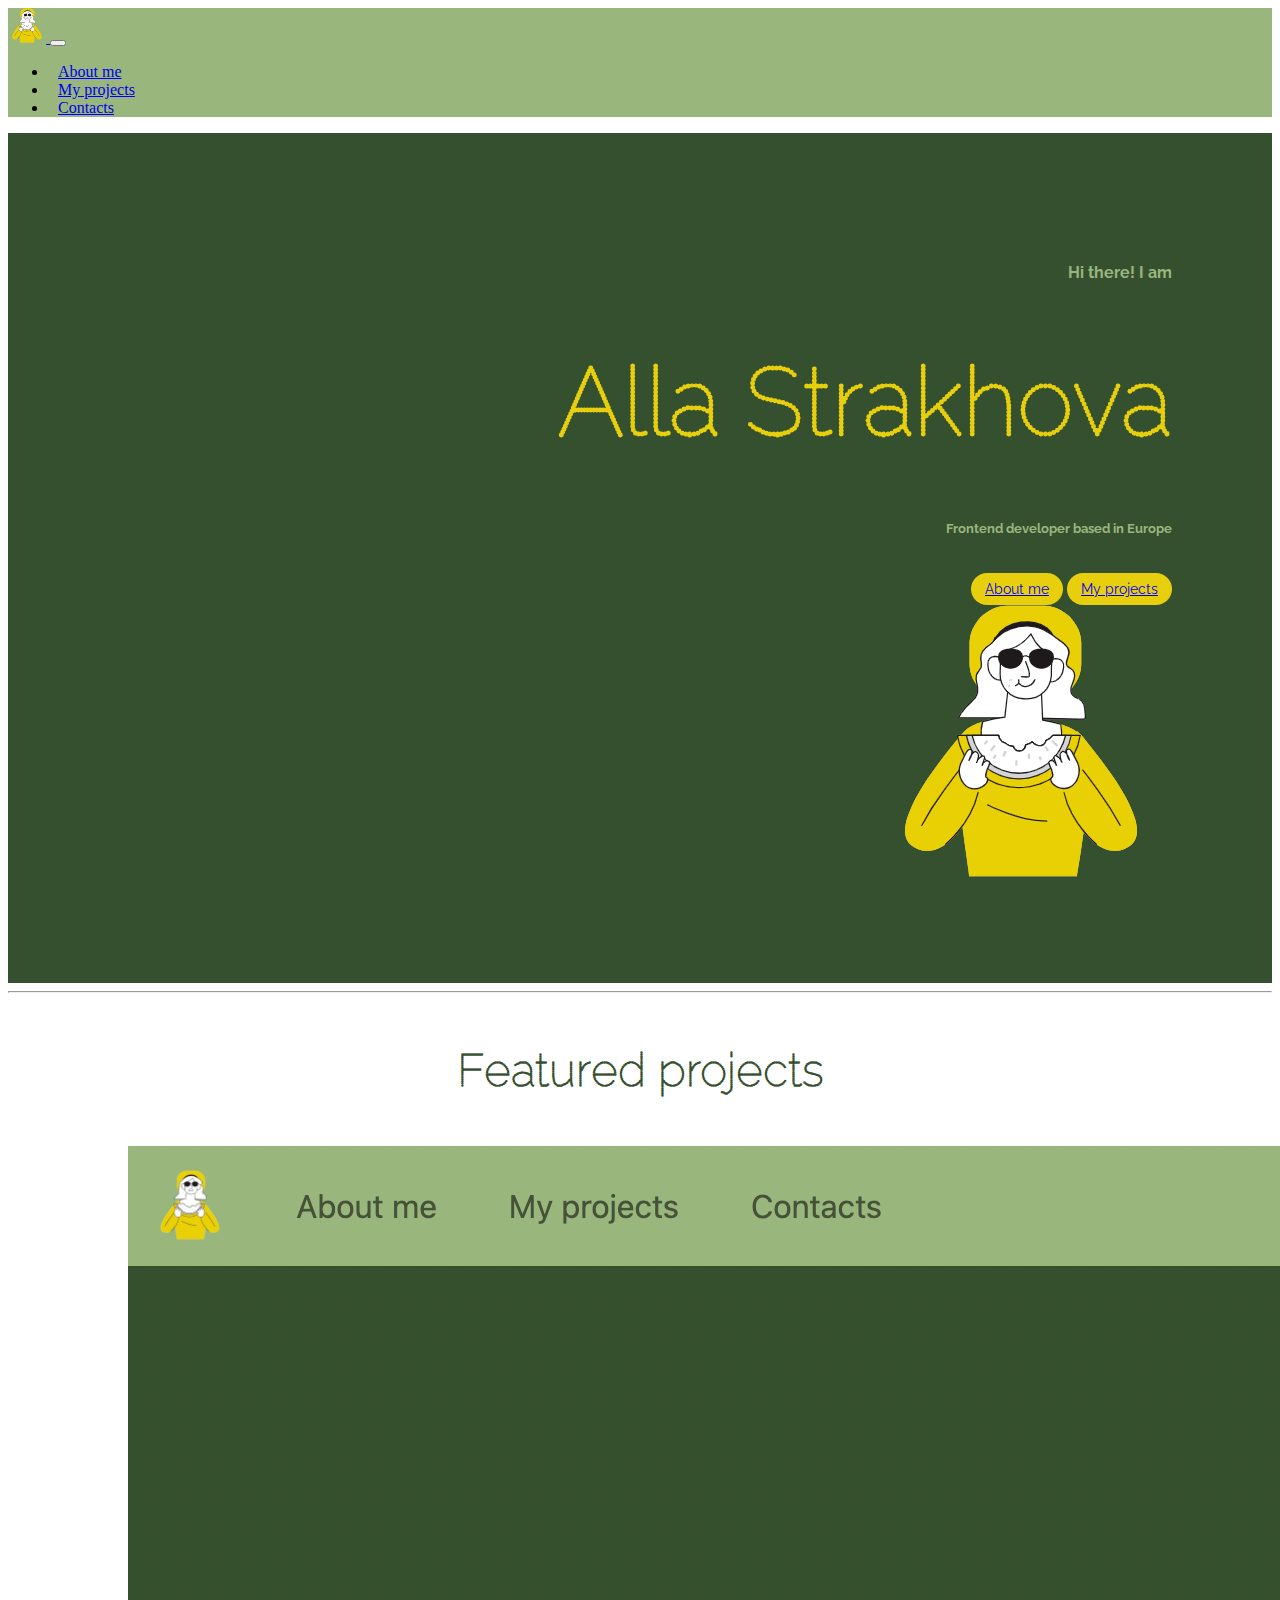
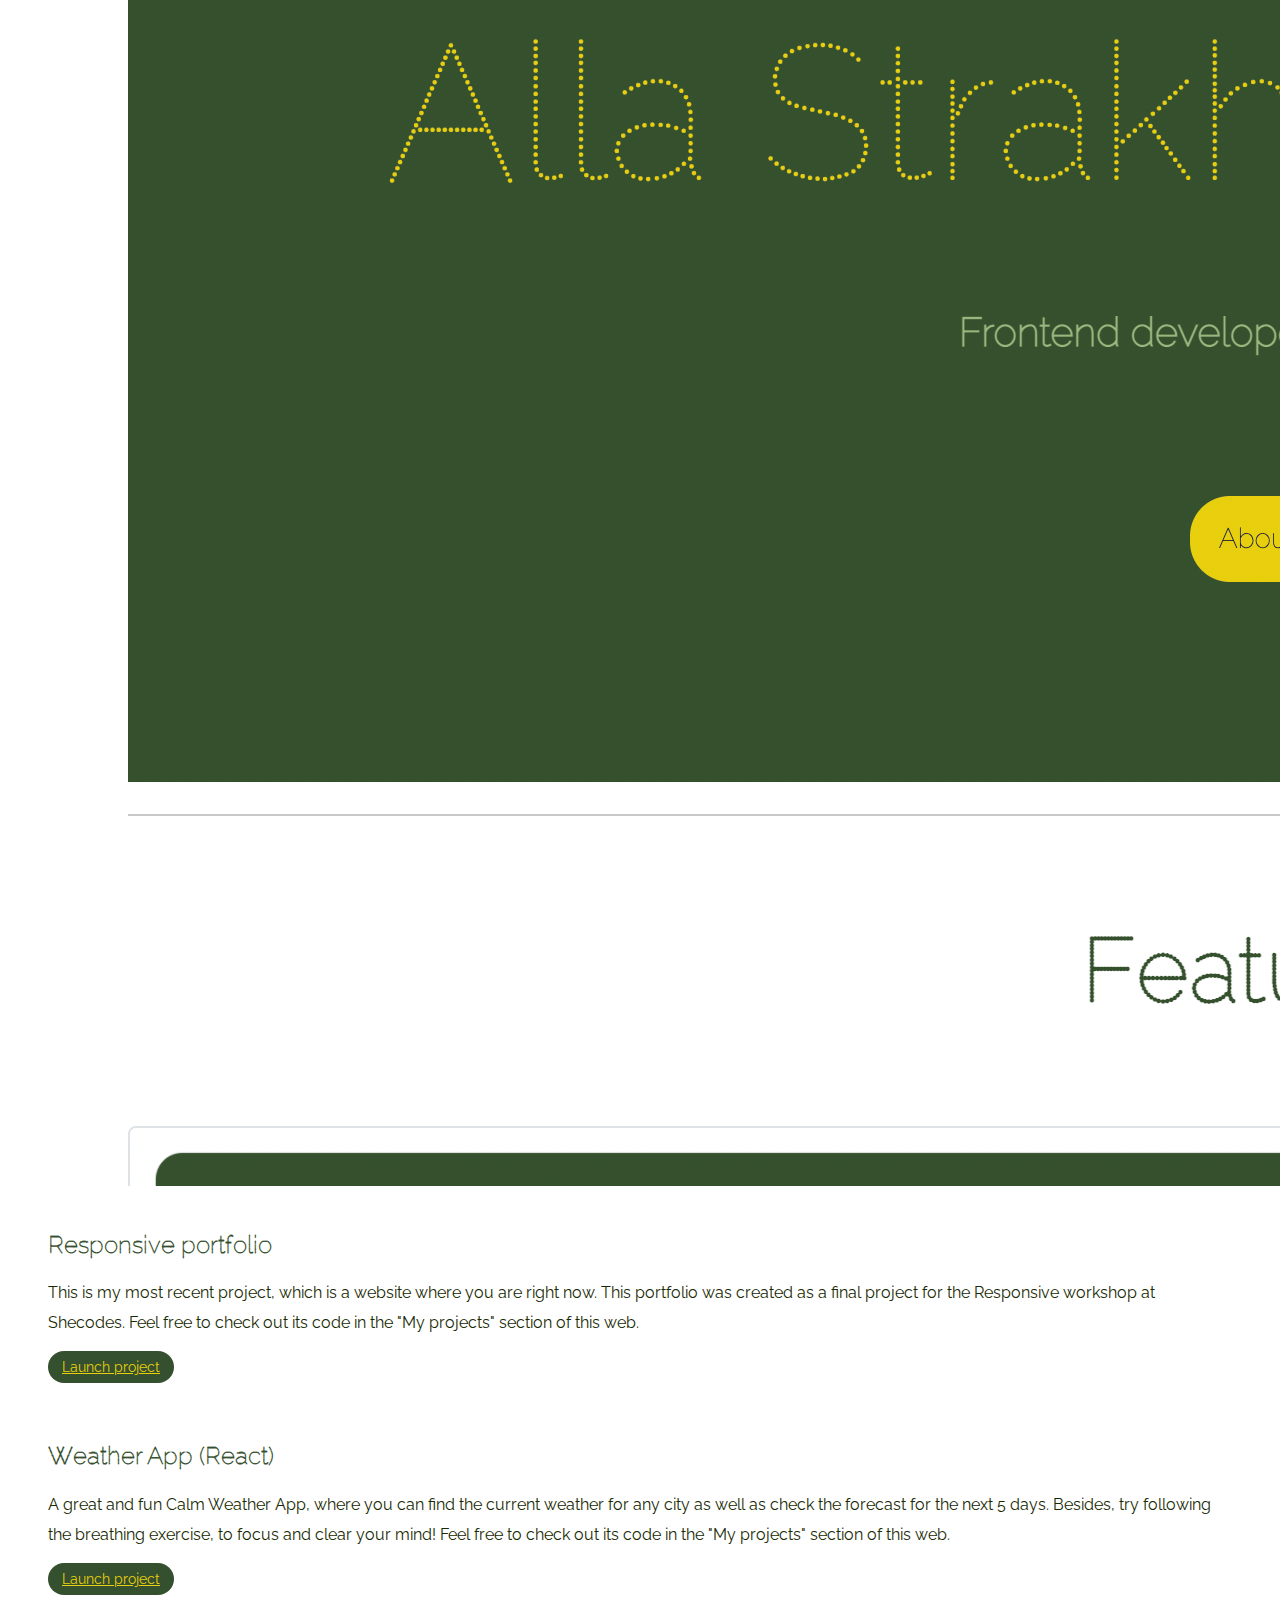
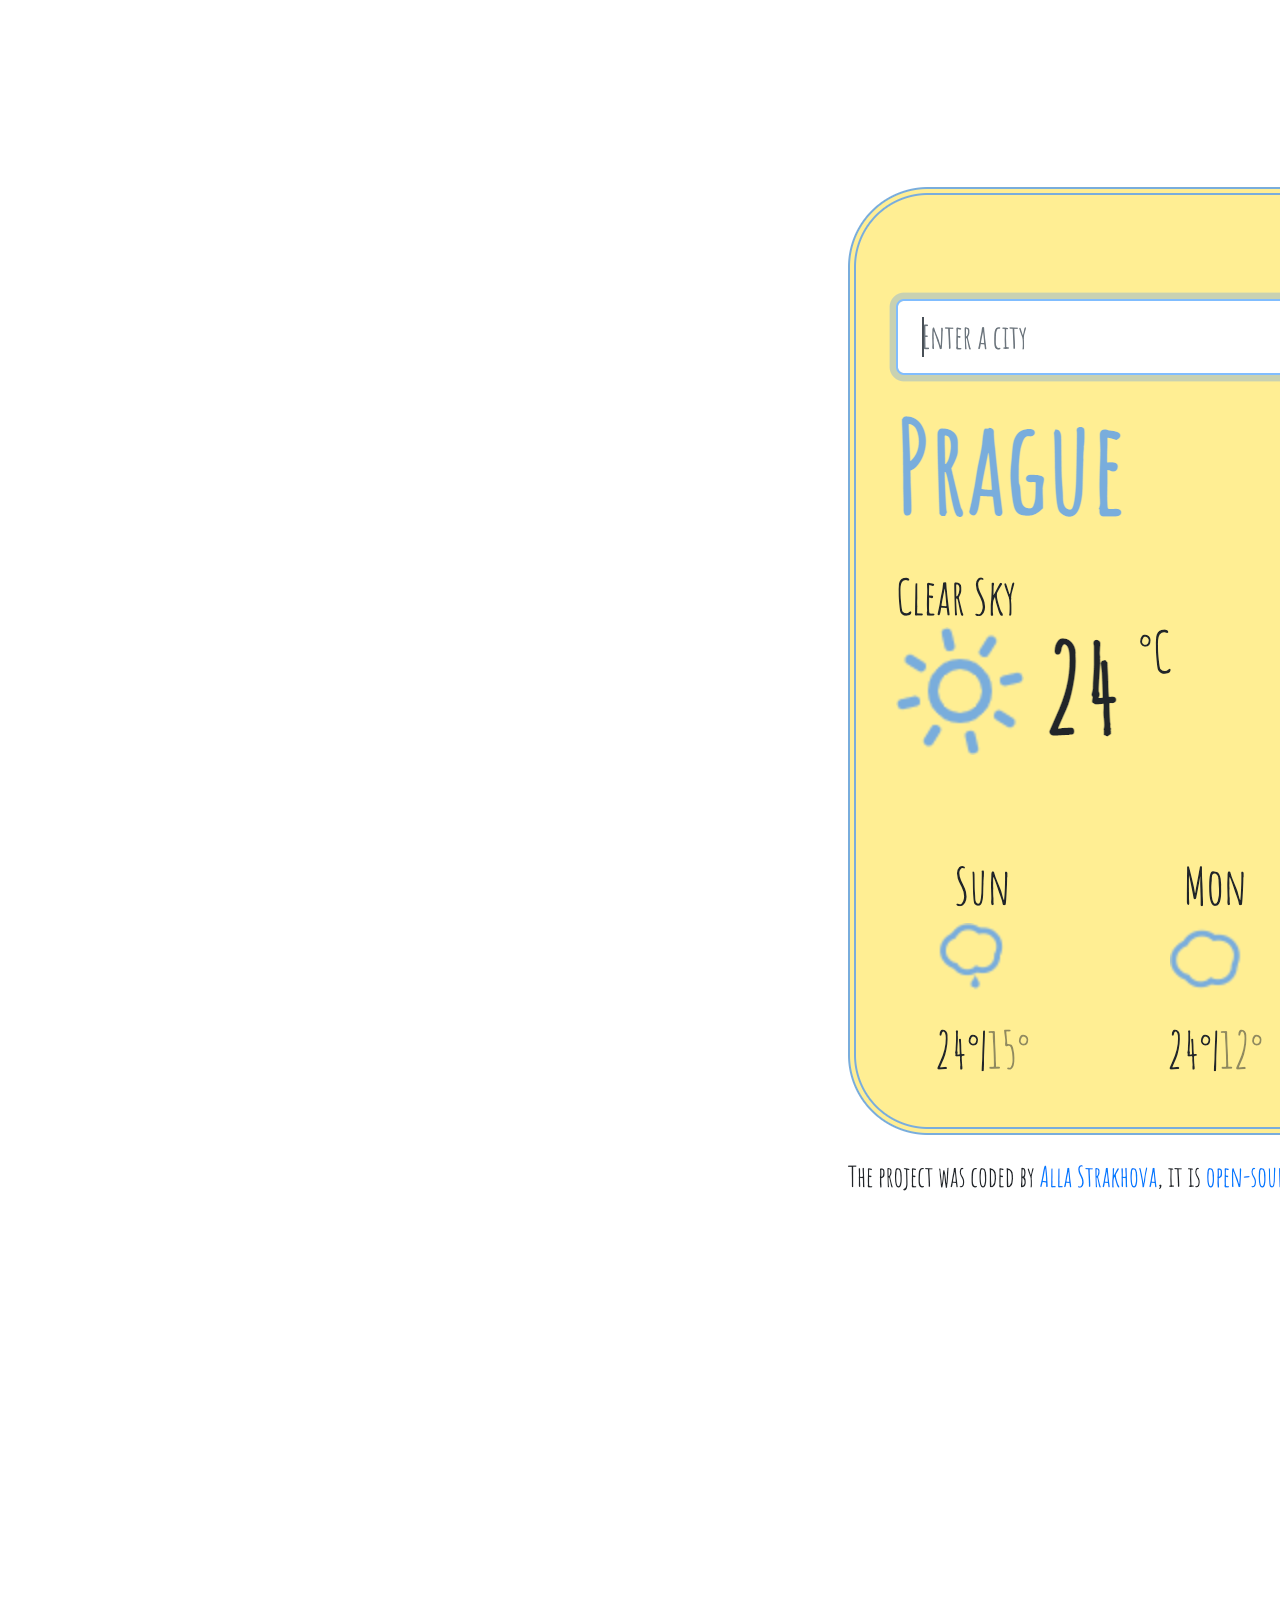
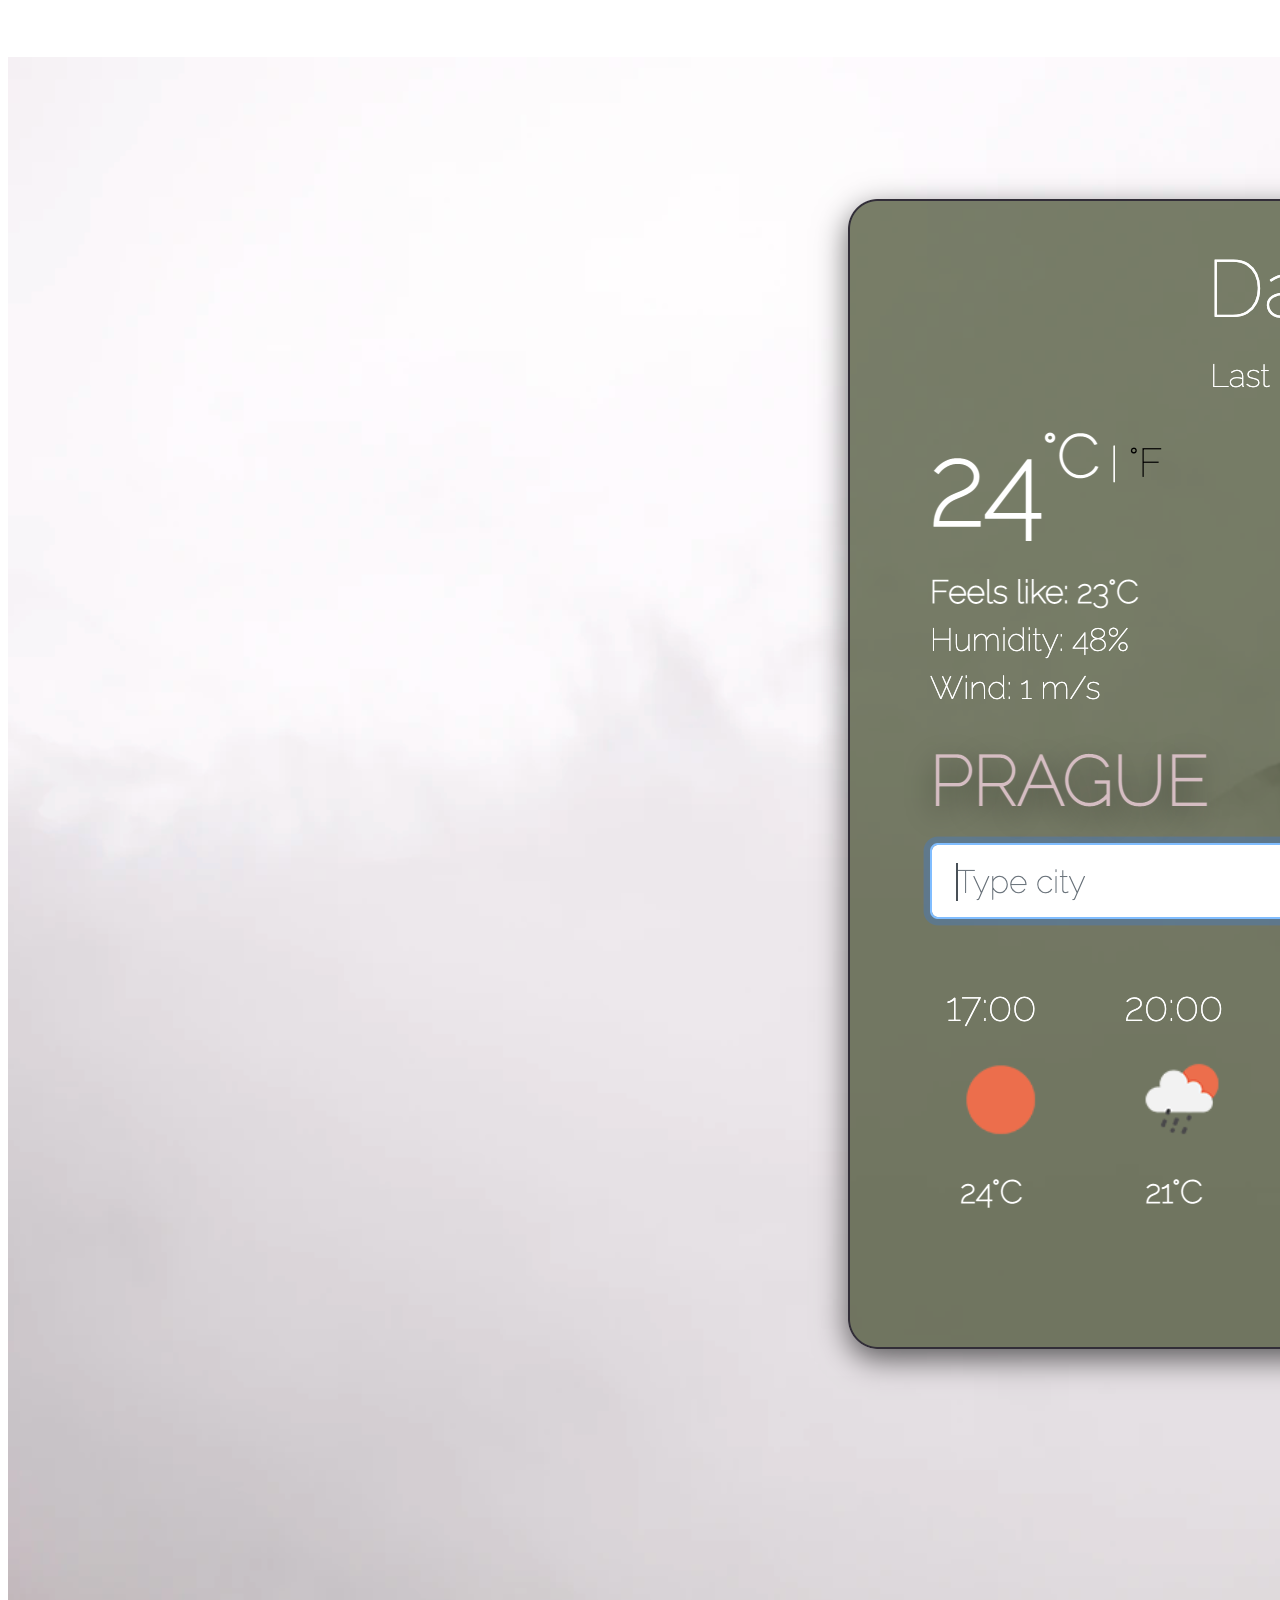
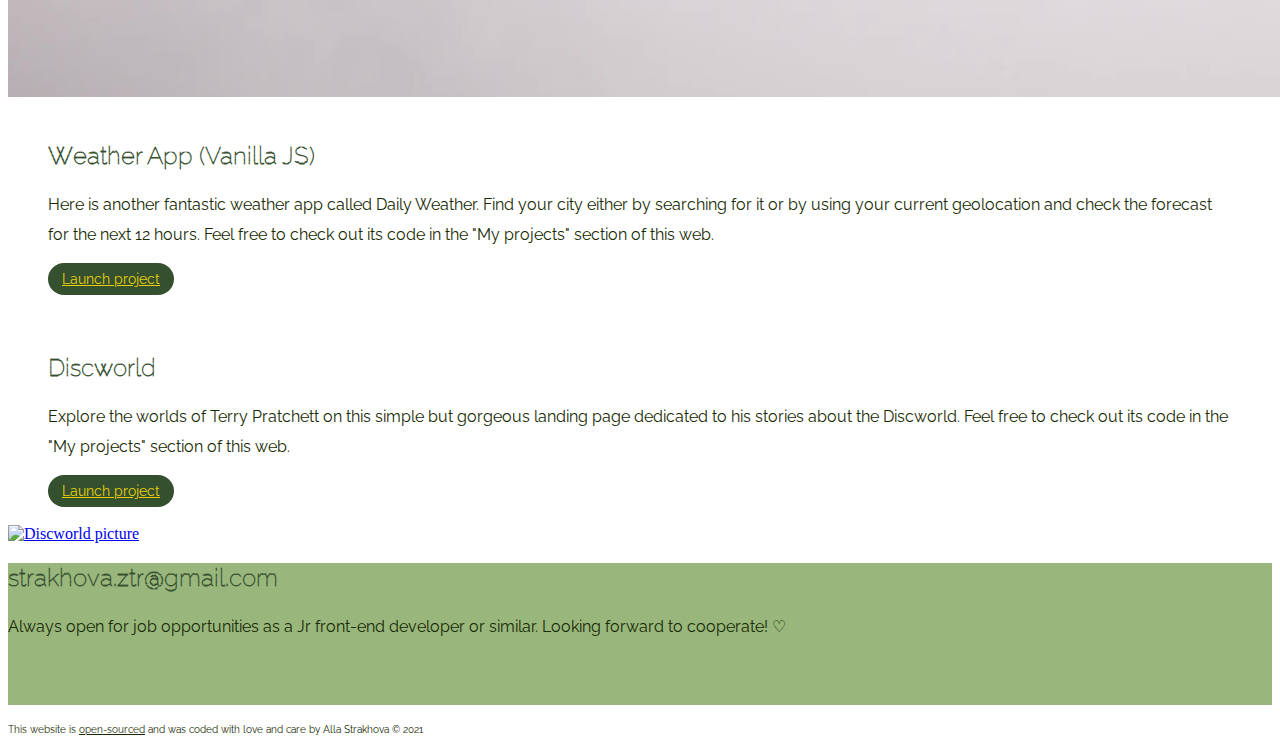
==== commit c6737590: "SEO of the whole web updated" ====
--- a/index.html
+++ b/index.html
@@ -4,6 +4,7 @@
     <meta charset="UTF-8">
     <meta http-equiv="X-UA-Compatible" content="IE=edge">
     <meta name="viewport" content="width=device-width, initial-scale=1.0">
+    <meta name="description" content="Alla is a certified and experienced frontend developer, based in Prague.">
     
     <!--Bootstrap-->
     <link href="https://cdn.jsdelivr.net/npm/bootstrap@5.0.2/dist/css/bootstrap.min.css" rel="stylesheet" integrity="sha384-EVSTQN3/azprG1Anm3QDgpJLIm9Nao0Yz1ztcQTwFspd3yD65VohhpuuCOmLASjC" crossorigin="anonymous">
@@ -26,38 +27,38 @@
      <!--CSSLink-->
     <link rel="stylesheet" href="styles/styles.css">
 
-    <title>Homepage | Alla Strakhova - web developer</title>
+    <title>Homepage | Alla Strakhova - frontend developer</title>
 </head>
 <body>
 
-<!--Navbar-->
-<div class="container">
+    <!--Navbar-->
+    <div class="container">
 
-    <nav class="navbar navbar-expand-lg navbar-light" style="background-color: #99B67D;">
-    <div class="container-fluid">
-        <a class="navbar-brand" href="/index.html">
-            <img src="/images/Watermelon_cropped.png" class="header-logo" alt="Logo">
-        </a>
-        <button class="navbar-toggler" type="button" data-bs-toggle="collapse" data-bs-target="#navbarNav" aria-controls="navbarNav" aria-expanded="false" aria-label="Toggle navigation">
-        <span class="navbar-toggler-icon"></span>
-        </button>
-        <div class="collapse navbar-collapse" id="navbarNav">
-        <ul class="navbar-nav">
-            <li class="nav-item">
-            <a class="nav-link" aria-current="page" href="/about.html">About me</a>
-            </li>
-            <li class="nav-item">
-            <a class="nav-link" href="/projects.html">My projects</a>
-            </li>
-            <li class="nav-item">
-            <a class="nav-link" href="/index.html#contact">Contacts</a>
-            </li>
-        </ul>
+        <nav class="navbar navbar-expand-lg navbar-light" style="background-color: #99B67D;">
+        <div class="container-fluid">
+            <a class="navbar-brand" href="/index.html" title="Homepage">
+                <img src="/images/Watermelon_cropped.png" class="header-logo" alt="Alla main logo">
+            </a>
+            <button class="navbar-toggler" type="button" data-bs-toggle="collapse" data-bs-target="#navbarNav" aria-controls="navbarNav" aria-expanded="false" aria-label="Toggle navigation">
+            <span class="navbar-toggler-icon"></span>
+            </button>
+            <div class="collapse navbar-collapse" id="navbarNav">
+            <ul class="navbar-nav">
+                <li class="nav-item">
+                <a class="nav-link" aria-current="page" href="/about.html" title="About Alla">About me</a>
+                </li>
+                <li class="nav-item">
+                <a class="nav-link" href="/projects.html" title="My projects">My projects</a>
+                </li>
+                <li class="nav-item">
+                <a class="nav-link" href="/index.html#contact" title="Contact navigation">Contacts</a>
+                </li>
+            </ul>
+            </div>
         </div>
+        </nav>
     </div>
-    </nav>
-</div>
-<!--end of Navbar-->
+    <!--end of Navbar-->
 
     <div class="hero container">
 
@@ -70,15 +71,15 @@
                     <h5>Frontend developer based in Europe</h5>
                     
                     <div>
-                        <a href="/about.html" class="btn btn-branding me-3">About me</a>
-                        <a href="/projects.html" class="btn btn-branding">My projects</a>
+                        <a href="/about.html" class="btn btn-branding me-3" title="About Alla">About me</a>
+                        <a href="/projects.html" class="btn btn-branding" title="My projects">My projects</a>
                     </div>
                 </div>
 
             </div>
             <div class="col-1 d-none d-md-block"></div>
             <div class="col-4 d-none d-md-block">
-                <img src="/images/Watermelon_cropped.png" class="intro-image img-fluid" alt="watermelon intro image">
+                <img src="/images/Watermelon_cropped.png" class="intro-image img-fluid" alt="Alla main logo">
             </div>
         </div>
 
@@ -91,14 +92,14 @@
         <div class="row mb-4">
 
             <div class="col d-none d-md-block">
-                <a href="https://ecstatic-rosalind-18caa9.netlify.app/" target="_blank"><img src="images/Responsive-portfolio.png" alt="Portfolio project picture" class="rounded img-thumbnail img-fluid"></a>
+                <a href="https://ecstatic-rosalind-18caa9.netlify.app/" target="_blank"><img src="images/Responsive-portfolio.png" alt="Portfolio project picture" class="rounded img-thumbnail img-fluid" title="View Responsive portfolio project"></a>
             </div>
             <div class="col">
                 <div class="project-description">
 
                     <h2 class="mb-4">Responsive portfolio</h2>
                     <p class="text-muted">This is my most recent project, which is a website where you are right now. This portfolio was created as a final project for the Responsive workshop at Shecodes. Feel free to check out its code in the "My projects" section of this web.</p>
-                    <a href="https://ecstatic-rosalind-18caa9.netlify.app/" target="_blank" class="btn btn-common">Launch project</a>
+                    <a href="https://ecstatic-rosalind-18caa9.netlify.app/" target="_blank" class="btn btn-common" title="View Responsive portfolio project">Launch project</a>
                 </div>
             </div>
         </div>
@@ -109,24 +110,24 @@
 
                     <h2 class="mb-4">Weather App (React)</h2>
                     <p class="text-muted">A great and fun Calm Weather App, where you can find the current weather for any city as well as check the forecast for the next 5 days. Besides, try following the breathing exercise, to focus and clear your mind! Feel free to check out its code in the "My projects" section of this web.</p>
-                    <a href="https://determined-meninsky-ef0708.netlify.app/" target="_blank" class="btn btn-common">Launch project</a>
+                    <a href="https://determined-meninsky-ef0708.netlify.app/" target="_blank" class="btn btn-common" title="View Weather App (React) project">Launch project</a>
                 </div>
             </div>
             <div class="col d-none d-md-block">
-                <a href="https://determined-meninsky-ef0708.netlify.app/" target="_blank"><img src="images/Weather-forecast-react.png" alt="Weather react project picture" class="rounded img-thumbnail img-fluid"></a>
+                <a href="https://determined-meninsky-ef0708.netlify.app/" target="_blank"><img src="images/Weather-forecast-react.png" alt="Weather react project picture" class="rounded img-thumbnail img-fluid" title=" View Weather App (React) project"></a>
             </div>
         </div>
         <div class="row mb-4">
 
             <div class="col d-none d-md-block">
-                <a href="https://pensive-mccarthy-831c85.netlify.app/" target="_blank"><img src="images/Weather-forecast-js.png" alt="Weather JS project picture" class="rounded img-thumbnail img-fluid"></a>
+                <a href="https://pensive-mccarthy-831c85.netlify.app/" target="_blank"><img src="images/Weather-forecast-js.png" alt="Weather JS project picture" class="rounded img-thumbnail img-fluid" title="View Weather App (Vanilla JS) project"></a>
             </div>
             <div class="col">
                 <div class="project-description">
 
                     <h2 class="mb-4">Weather App (Vanilla JS)</h2>
                     <p class="text-muted">Here is another fantastic weather app called Daily Weather. Find your city either by searching for it or by using your current geolocation and check the forecast for the next 12 hours. Feel free to check out its code in the "My projects" section of this web.</p>
-                    <a href="https://pensive-mccarthy-831c85.netlify.app/" target="_blank" class="btn btn-common">Launch project</a>
+                    <a href="https://pensive-mccarthy-831c85.netlify.app/" target="_blank" class="btn btn-common" title="View Weather App (Vanilla JS) project">Launch project</a>
                 </div>
             </div>
         </div>
@@ -138,29 +139,32 @@
 
                     <h2 class="mb-4">Discworld</h2>
                     <p class="text-muted">Explore the worlds of Terry Pratchett on this simple but gorgeous landing page dedicated to his stories about the Discworld. Feel free to check out its code in the "My projects" section of this web.</p>
-                    <a href="https://zealous-curie-3bc3cd.netlify.app/" target="_blank" class="btn btn-common">Launch project</a>
+                    <a href="https://zealous-curie-3bc3cd.netlify.app/" target="_blank" class="btn btn-common" title="View Discworld project">Launch project</a>
                 </div>
             </div>
             <div class="col d-none d-md-block">
-                <a href="https://zealous-curie-3bc3cd.netlify.app/" target="_blank"><img src="images/Discworld-pic.png" alt="Discworld picture" class="rounded img-thumbnail img-fluid"></a>
+                <a href="https://zealous-curie-3bc3cd.netlify.app/" target="_blank"><img src="images/Discworld-pic.png" alt="Discworld picture" class="rounded img-thumbnail img-fluid" title="View Discworld project"></a>
             </div>
         </div>
 
         <footer class="mt-4">
             <div class="contact-footer" id="contact">
                 <div class="d-flex justify-content-center mb-2">
-                    <a href="mailto:strakhova.ztr@gmail.com" class="e-mail"><h2>strakhova.ztr@gmail.com</h2></a> 
+                    <a href="mailto:strakhova.ztr@gmail.com" class="e-mail" title="Send e-mail to Alla"><h2>strakhova.ztr@gmail.com</h2></a> 
                 </div>
                     <p class="d-flex justify-content-center text-center">Always open for job opportunities as a Jr front-end developer or similar. Looking forward to cooperate! ♡</p>
                 <div class="social-links d-flex justify-content-center">
-                    <a href="https://www.linkedin.com/in/alla-strakhova-aa01a98a/" target="blank"><i class="fab fa-linkedin" aria-hidden="true"></i></a>
-                    <a href="https://github.com/ondater1" target="blank"><i class="fab fa-github-square" aria-hidden="true"></i></a>
-                    <a href="https://www.instagram.com/strakhovaallaa/" target="blank"><i class="fab fa-instagram-square" aria-hidden="true"></i></a>
+                    <a href="https://www.linkedin.com/in/alla-strakhova-aa01a98a/" target="blank" title="Alla's LinkedIn profile"><i class="fab fa-linkedin" aria-hidden="true"></i></a>
+                    <a href="https://github.com/ondater1" target="blank" title="Alla's GitHub profile"><i class="fab fa-github-square" aria-hidden="true"></i></a>
+                    <a href="https://www.instagram.com/strakhovaallaa/" target="blank" title="Alla's Instagram profile"><i class="fab fa-instagram-square" aria-hidden="true"></i></a>
                 </div> 
             </div> 
         </footer>
 
-        <p class="text-center d-none d-lg-block mt-3 p-footer">This website was coded with love and care by Alla Strakhova © 2021</p>
+        <p class="text-center d-none d-lg-block mt-3 p-footer">This website is 
+            <a href="https://github.com/ondater1/Alla-Portfolio-final-project" target="_blank" class="github-txt text-decoration-none">open-sourced</a> 
+            and was coded with love and care by Alla Strakhova © 2021
+        </p>
 
 
     </div>
